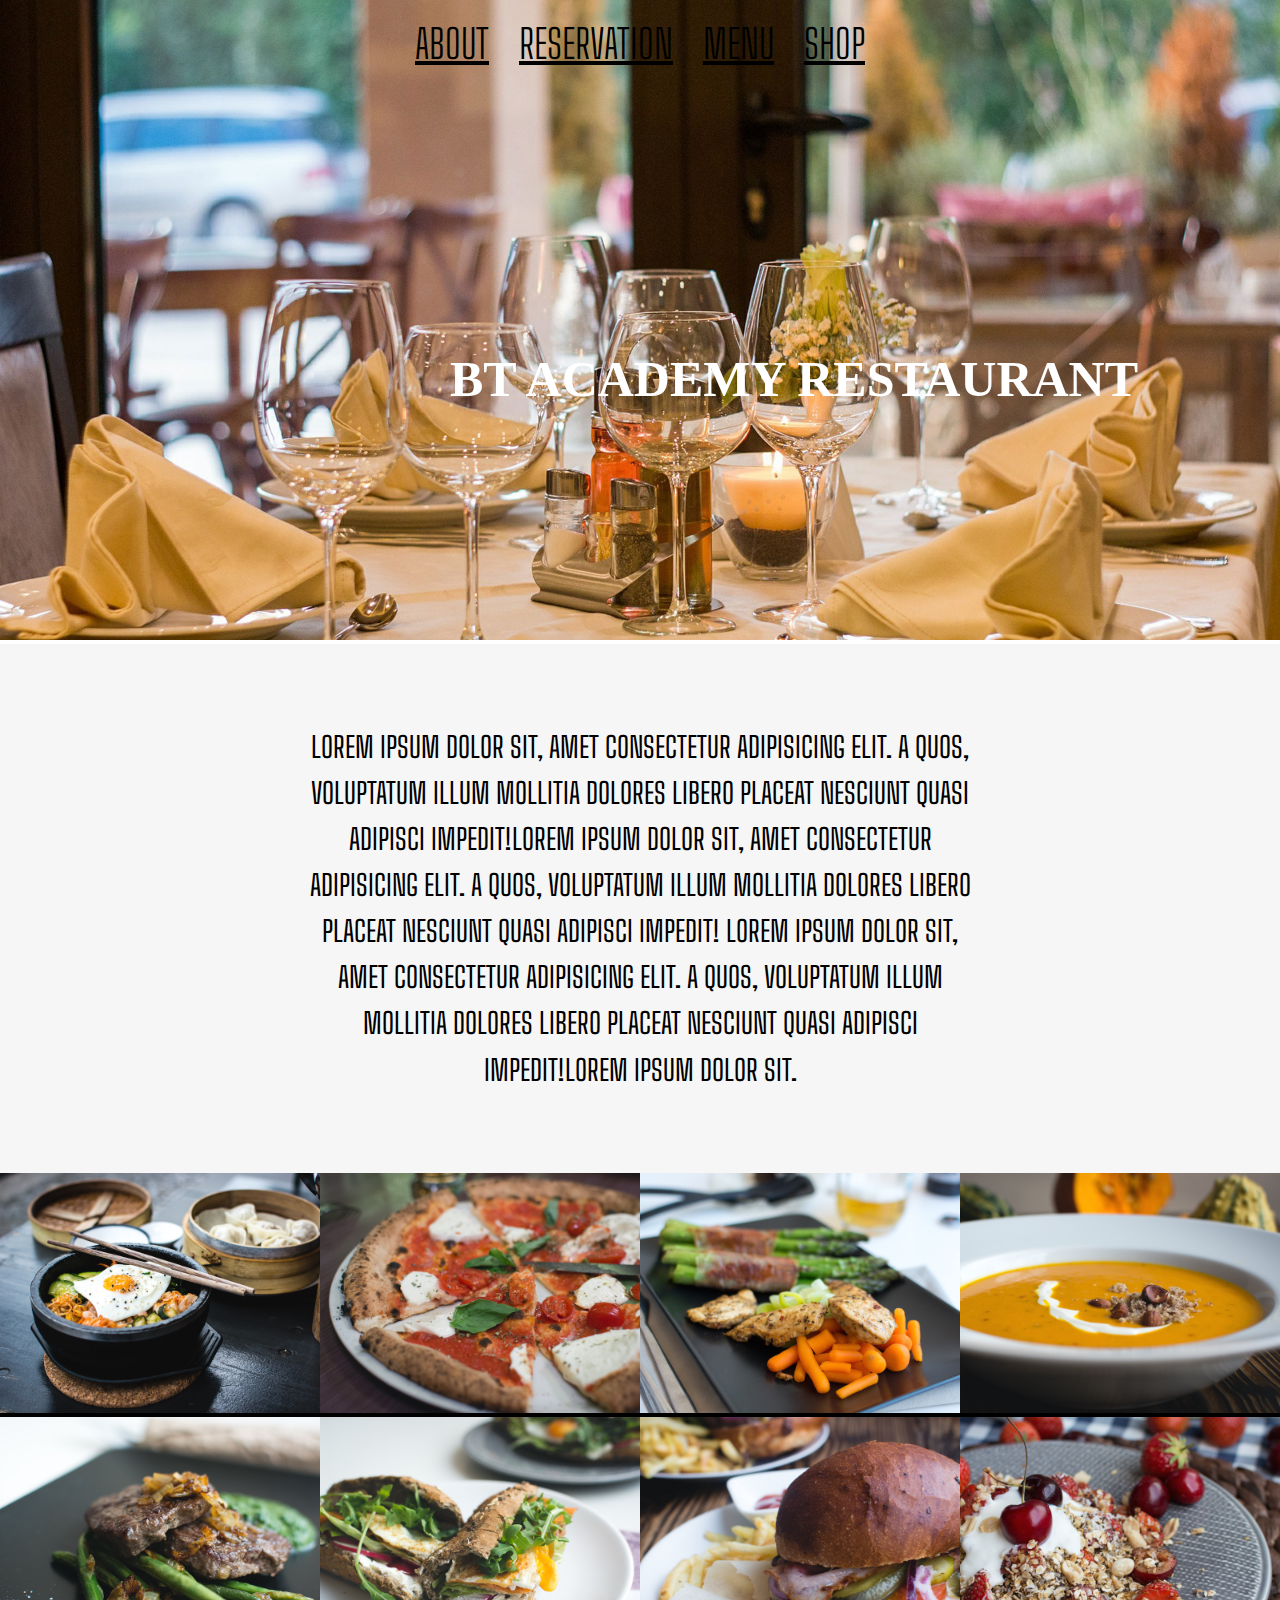
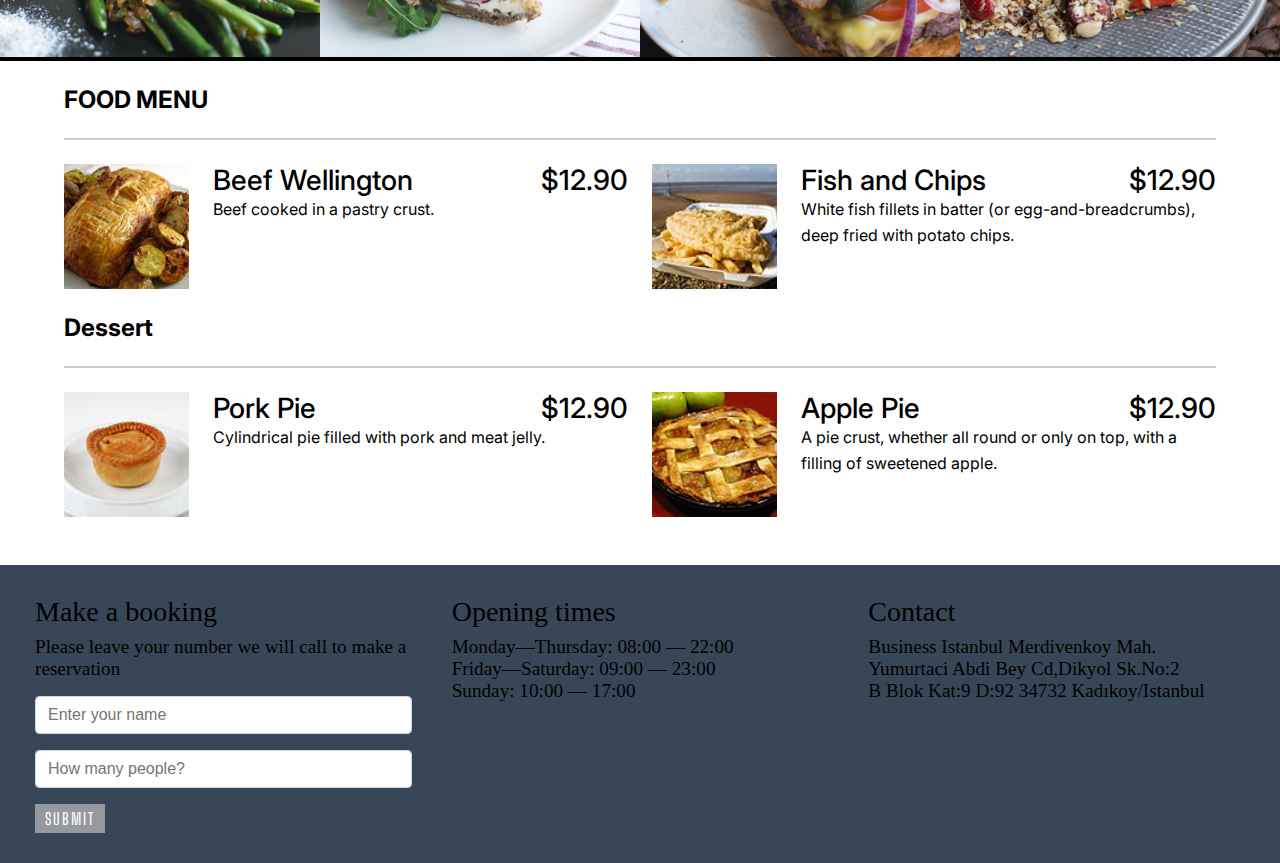
==== index.html @ 471e814a "html and css file added" ====
<!DOCTYPE html>
<html>
<head>
	<title>BT ACADEMY RESTAURANT</title>
	<link rel="stylesheet" href="index.css">
	<link href="css/bootstrap.min.css" rel="stylesheet">
    <link href="css/menu.css" rel="stylesheet">
    <link href='https://fonts.googleapis.com/css?family=Khand:400,300,500,600,700' rel='stylesheet' type='text/css'>
	<link rel="preconnect" href="https://fonts.gstatic.com">
	<link href="https://fonts.googleapis.com/css2?family=Inter:wght@400;700&display=swap" rel="stylesheet">
	<style>

	</style>
</head>
<body>



	<nav>
        <ul class="nav-flex-row">
            <li class="nav-item">
                <a href="#about">About</a>
            </li>
            <li class="nav-item">
                <a href="#reservation">Reservation</a>
            </li>
            <li class="nav-item">
                <a href="#menu">Menu</a>
            </li>
            <li class="nav-item">
                <a href="#shop">Shop</a>
            </li>
        </ul>
    </nav>

	
	<div class="header">
		<img src="img/hd_restoran-slide.jpg" alt="BT ACADEMY RESTAURANT">
		<b>BT ACADEMY RESTAURANT</b>
	</div>




	
	
	<section class="about-section">
		<article>
		  
		  <p>
			Lorem ipsum dolor sit, amet consectetur adipisicing elit. 
			A quos, voluptatum illum mollitia dolores libero placeat 
			nesciunt quasi adipisci impedit!Lorem ipsum dolor sit, 
			amet consectetur adipisicing elit. 
			A quos, voluptatum illum mollitia dolores libero placeat 
			nesciunt quasi adipisci impedit!
			Lorem ipsum dolor sit, amet consectetur adipisicing elit. 
			A quos, voluptatum illum mollitia dolores libero placeat 
			nesciunt quasi adipisci impedit!Lorem ipsum dolor sit.
		  </p>
		</article>
	  </section>
	
	 
	 
	  <section class="section-meals">
		<ul class="meals-showcase clearfix">
		  <li>
			<figure class="meal-photo">
			  <img
				src="img/11.jpg"
				alt="Korean bibimbap with egg and vegetables"
			  />
			</figure>
		  </li>
		  <li>
			<figure class="meal-photo">
			  <img
				src="img/12.jpg"
				alt="Simple italian pizza with cherry tomatoes"
			  />
			</figure>
		  </li>
		  <li>
			<figure class="meal-photo">
			  <img
				src="img/13.jpg"
				alt="Chicken breast steak with vegetables"
			  />
			</figure>
		  </li>
		  <li>
			<figure class="meal-photo">
			  <img src="img/14.jpg" alt="Autumn pumpkin soup" />
			</figure>
		  </li>
		</ul>
  
		<ul class="meals-showcase clearfix">
		  <li>
			<figure class="meal-photo">
			  <img
				src="img/15.jpg"
				alt="Paleo beef steak with vegetables"
			  />
			</figure>
		  </li>
		  <li>
			<figure class="meal-photo">
			  <img
				src="img/16.jpg"
				alt="Healthy baguette with egg and vegetables"
			  />
			</figure>
		  </li>
		  <li>
			<figure class="meal-photo">
			  <img
				src="img/17.jpg"
				alt="Burger with cheddar and bacon"
			  />
			</figure>
		  </li>
		  <li>
			<figure class="meal-photo">
			  <img
				src="img/18.jpg"
				alt="Granola with cherries and strawberries"
			  />
			</figure>
		  </li>
		</ul>
	  </section>




  <div class="menupage">
    <div class="menu">
      <h2 class="menu-group-heading">
        FOOD MENU
      </h2>
      <div class="menu-group">
        <div class="menu-item">
          <img class="menu-item-image" src="img/20.jpg" alt="BeefWellington">
          <div class="menu-item-text">
            <h3 class="menu-item-heading">
              <span class="menu-item-name">Beef Wellington</span>
              <span class="menu-item-price">$12.90</span>
            </h3>
            <p class="menu-item-description">
              Beef cooked in a pastry crust.
            </p>
          </div>
        </div>
        <div class="menu-item">
          <img class="menu-item-image" src="img/21.jpg" alt="FishandChips">
          <div class="menu-item-text">
            <h3 class="menu-item-heading">
              <span class="menu-item-name">Fish and Chips</span>
              <span class="menu-item-price">$12.90</span>
            </h3>
            <p class="menu-item-description">
              White fish fillets in batter (or egg-and-breadcrumbs), deep fried with potato chips.
            </p>
          </div>
        </div>
      </div>
      
	 
	  <h2 class="menu-group-heading">
        Dessert
      </h2>
      <div class="menu-group">
        <div class="menu-item">
          <img class="menu-item-image" src="img/22.jpg" alt="PorkPie">
          <div class="menu-item-text">
            <h3 class="menu-item-heading">
              <span class="menu-item-name">Pork Pie</span>
              <span class="menu-item-price">$12.90</span>
            </h3>
            <p class="menu-item-description">
              Cylindrical pie filled with pork and meat jelly.
            </p>
          </div>
        </div>
        <div class="menu-item">
          <img class="menu-item-image" src="img/23.jpg" alt="ApplePie">
          <div class="menu-item-text">
            <h3 class="menu-item-heading">
              <span class="menu-item-name">Apple Pie</span>
              <span class="menu-item-price">$12.90</span>
            </h3>
            <p class="menu-item-description">
              A pie crust, whether all round or only on top, with a filling of sweetened apple.
            </p>
          </div>
        </div>
      </div>
    </div>
  </div>
</body>

	

		</div>

  
</div> 


<div class="container">
    <div class="row-flex">
      <div class="flex-column-form">
        <h3>
          Make a booking
        </h3>
      <form class="media-centered">
          <div class="form-group">
            <p>
              Please leave your number we will call to make a reservation
            </p>
            <input type="name" class="form-control" id="exampleInputName1" aria-describedby="nameHelp" placeholder="Enter your name">
          </div>
          <div class="form-group">
            <input type="number" class="form-control" id="exampleInputphoneNumber1" placeholder="How many people?">
          </div>
          <button type="submit" class="btn btn-primary">Submit</button>
      </form>
      </div>
      <div class="opening-time">
        <h3>
          Opening times
        </h3>
        <p>
         <span>Monday—Thursday: 08:00 — 22:00</span> 
         <span>Friday—Saturday: 09:00 — 23:00 </span>
         <span>Sunday: 10:00 — 17:00</span>
        </p>
      </div>
      <div class="contact-adress">
        <h3>
          Contact
        </h3>
        <p>
          <span>Business Istanbul Merdivenkoy Mah.</span>
          <span>Yumurtaci Abdi Bey Cd,Dikyol Sk.No:2</span>
          <span>B Blok Kat:9 D:92 34732 Kadıkoy/Istanbul</span>
        </p>
      </div>
    </div>
    </div>

	
</body>


</html>
---- index.css ----
@import url('https://fonts.googleapis.com/css?family=Big+Shoulders+Text:100, 300, 400, 500, 600, 700, 800, 900&display=swap');
 
.nav-flex-row {
    display: flex;
    flex-direction: row;
    justify-content: center;
    position: absolute;
    z-index: 100;
    left: 0;
    width: 100%;
    padding: 0;
}
 
.nav-flex-row li {
    text-decoration: none;
    list-style-type: none;
    padding: 20px 15px;
}
 
.nav-flex-row li a {
    font-family: 'Big Shoulders Text', cursive;
    color: #000;
    font-size: 2.5em;
    text-transform: uppercase;
    font-weight: 300;
}
.nav-flex-row li a:hover{
    background: #E7E7E7;
}






div.gallery{
	border:1px solid rgb(236,216,216);
		}
div.gallery img{
	width: 100%;
	height: auto;
		}
div.desc{
	padding: 15px;
	text-align: center;
		}
div.gallery:hover{
	border:1px solid black;
		}
*{
	box-sizing: border-box;
		}
.responsive{
	padding: 0px 6px;
	float: left;
	width: 25%;
		}
.clearfix::after{
	content: "";
	display: table;
	clear: both;
		}

@media only screen and (max-width: 700px){
	.responsive{
		width: 50%;
			}
		}

.header {
	position: relative;
	
}

.header img {
	width: 100%;

}

.header b {
	position: absolute;
	left: 450px;
	top: 350px;
	z-index:100;
    color:#ffffff;
    font-size:50px;
    font-weight:bold;

}

.about-section {
    display: flex;
    align-items: center;
    background-color: #f3f3f3c0;
    padding: 50px 30px;
}

.about-section p {
    text-align: center;
    width: 60%;
    margin: auto;
    font-family: 'Big Shoulders Text';
    font-size: 1.8em;
    text-transform: uppercase;
	padding: 30px;
	line-height: 160%;
}








.section-meals {
		padding: 0;
	}

.meals-showcase {
    list-style: none;
    width: 100%;
}


.meals-showcase li {
    display: block;
    float: left;
    width: 25%;
}

* {
    margin: 0;
    padding: 0;
    box-sizing: border-box;
}

.meal-photo {
    width: 100%;
    margin: 0;
    overflow: hidden;
    background-color: #000;
}

.meal-photo img {
   
    width: 100%;
    height: auto;
    
}




.menupage {
	max-width: 1200px;
	margin: 0 auto;
	padding: 1.5em;
  }
  
  .menu {
	font-family: "Inter", sans-serif;
	font-size: 14px;
  }
  
  .menu-group-heading {
	margin: 0;
	padding-bottom: 1em;
	border-bottom: 2px solid #ccc;
  }
  
  .menu-group {
	display: grid;
	grid-template-columns: 1fr;
	gap: 1.5em;
	padding: 1.5em 0;
  }
  
  .menu-item {
	display: flex;
  }
  
  .menu-item-image {
	width: 80px;
	height: 80px;
	flex-shrink: 0;
	object-fit: cover;
	margin-right: 1.5em;
  }
  
  .menu-item-text {
	flex-grow: 1;
  }
  
  .menu-item-heading {
	display: flex;
	justify-content: space-between;
	margin: 0;
  }
  
  .menu-item-name {
	margin-right: 1.5em;
  }
  
  .menu-item-description {
	line-height: 1.6;
  }
  
  @media screen and (min-width: 992px) {
	.menu {
	  font-size: 16px;
	}
  
	.menu-group {
	  grid-template-columns: repeat(2, 1fr);
	}
  
	.menu-item-image {
	  width: 125px;
	  height: 125px;
	}
  }

.container {
    width: 100%;
    padding-right: 15px;
    padding-left: 15px;
    margin-right: auto;
    margin-left: auto;
    background-color: #384757;
}


/* @media (min-width: 1200px)
.container {
    max-width: 1140px;
} */

.row-flex {
    display: flex;
    flex-direction: row;
}

.flex-column-form {
    display: flex;
    flex-direction: column;
    flex: 1;
    margin: 30px 20px;
}

.h3, h3 {
    font-size: 1.75rem;
	margin-bottom: .5rem;
    font-weight: 500;
    line-height: 1.2;

}

.opening-time, .contact-adress {
    flex: 1;
    margin: 30px 20px;
    font-size: 1.2em;
	
}

.opening-time p span, .contact-adress p span {
    display: block;
}
.form-group p{
    font-size: 1.2em;
}
p {
    margin-top: 0;
    margin-bottom: 1rem;
}

.form-control {
    display: block;
    width: 100%;
 
    padding: .375rem .75rem;
    font-size: 1rem;
    font-weight: 400;
    line-height: 1.5;
    color: #495057;
    background-color: #fff;
    background-clip: padding-box;
    border: 1px solid #ced4da;
    border-radius: .25rem;
    transition: border-color .15s ease-in-out,box-shadow .15s ease-in-out;
}

.form-group {
    margin-bottom: 1rem;
}

.btn.btn-primary {
    font-family: 'Big Shoulders Text', cursive;
    color: #ffffff;
    background-color: #95999e;
    text-transform: uppercase;
    font-size: 16px;
    padding: 5px 10px;
    letter-spacing: 2px;
    border: 0;
}
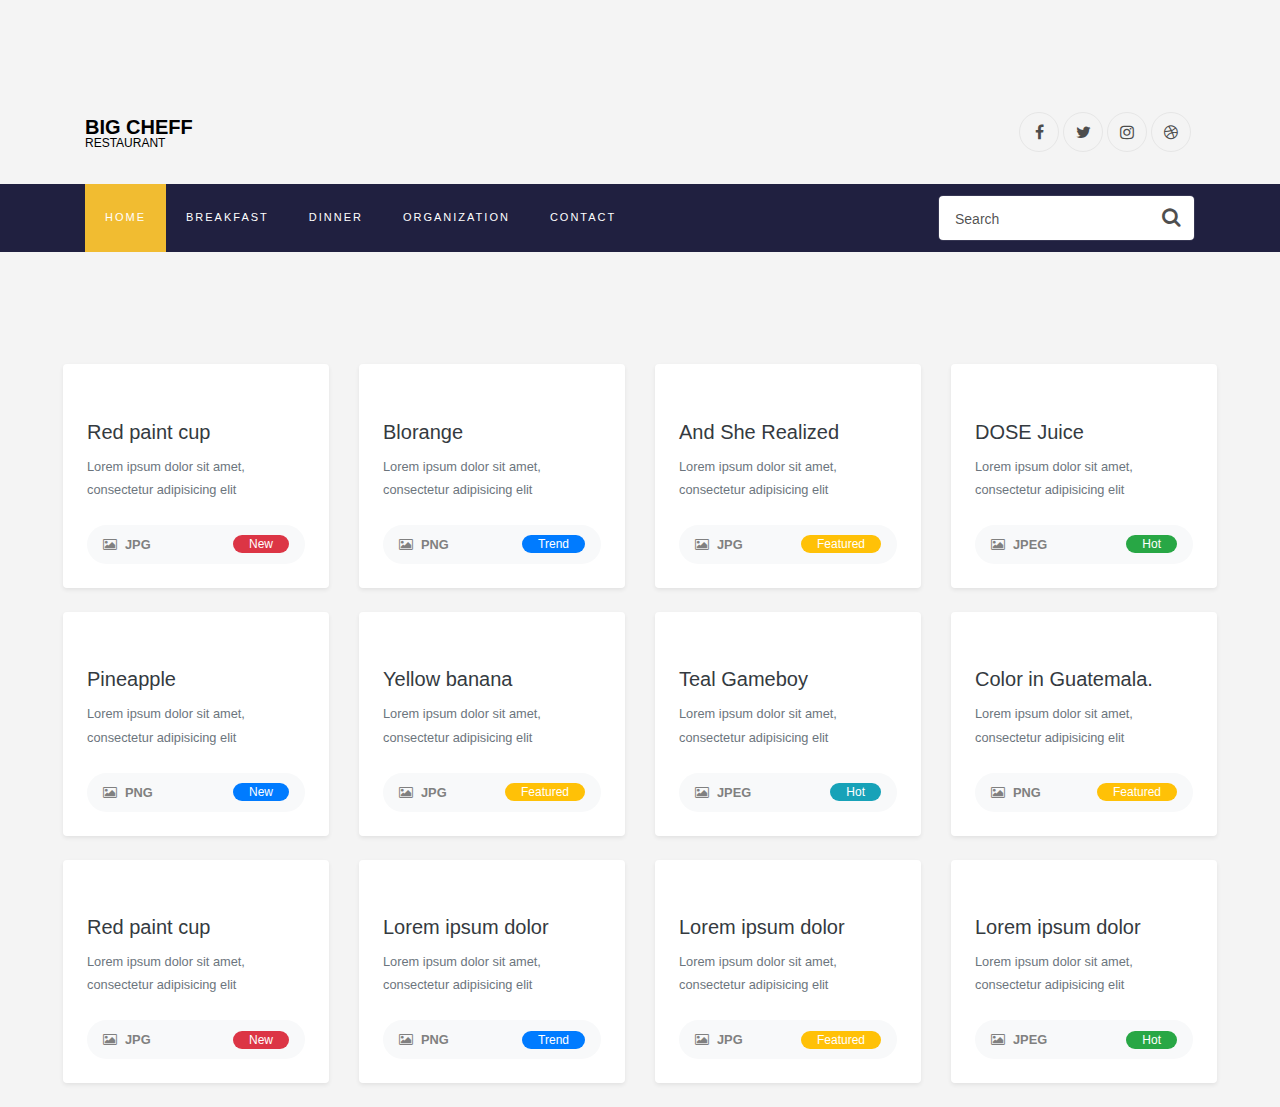
==== commit d70c24c9: "Initial Commit" ====
--- a/index.html
+++ b/index.html
@@ -1,258 +1,260 @@
-<!DOCTYPE html>
-<html>
+<!doctype html>
+<html lang="en">
+
 <head>
-	<title>BT ACADEMY RESTAURANT</title>
-	<link rel="stylesheet" href="index.css">
-	<link href="css/bootstrap.min.css" rel="stylesheet">
-    <link href="css/menu.css" rel="stylesheet">
-    <link href='https://fonts.googleapis.com/css?family=Khand:400,300,500,600,700' rel='stylesheet' type='text/css'>
-	<link rel="preconnect" href="https://fonts.gstatic.com">
-	<link href="https://fonts.googleapis.com/css2?family=Inter:wght@400;700&display=swap" rel="stylesheet">
-	<style>
-
-	</style>
+    <title>Big Cheff Restaurant</title>
+    <meta charset="utf-8">
+    <meta name="viewport" content="width=device-width, initial-scale=1, shrink-to-fit=no">
+
+    <link href='https://fonts.googleapis.com/css?family=Roboto:400,100,300,700' rel='stylesheet' type='text/css'>
+
+    <link rel="stylesheet" href="https://stackpath.bootstrapcdn.com/font-awesome/4.7.0/css/font-awesome.min.css">
+
+    <link rel="stylesheet" href="styles/style.css">
+
 </head>
+
 <body>
-
-
-
-	<nav>
-        <ul class="nav-flex-row">
-            <li class="nav-item">
-                <a href="#about">About</a>
-            </li>
-            <li class="nav-item">
-                <a href="#reservation">Reservation</a>
-            </li>
-            <li class="nav-item">
-                <a href="#menu">Menu</a>
-            </li>
-            <li class="nav-item">
-                <a href="#shop">Shop</a>
-            </li>
-        </ul>
-    </nav>
-
-	
-	<div class="header">
-		<img src="img/hd_restoran-slide.jpg" alt="BT ACADEMY RESTAURANT">
-		<b>BT ACADEMY RESTAURANT</b>
-	</div>
-
-
-
-
-	
-	
-	<section class="about-section">
-		<article>
-		  
-		  <p>
-			Lorem ipsum dolor sit, amet consectetur adipisicing elit. 
-			A quos, voluptatum illum mollitia dolores libero placeat 
-			nesciunt quasi adipisci impedit!Lorem ipsum dolor sit, 
-			amet consectetur adipisicing elit. 
-			A quos, voluptatum illum mollitia dolores libero placeat 
-			nesciunt quasi adipisci impedit!
-			Lorem ipsum dolor sit, amet consectetur adipisicing elit. 
-			A quos, voluptatum illum mollitia dolores libero placeat 
-			nesciunt quasi adipisci impedit!Lorem ipsum dolor sit.
-		  </p>
-		</article>
-	  </section>
-	
-	 
-	 
-	  <section class="section-meals">
-		<ul class="meals-showcase clearfix">
-		  <li>
-			<figure class="meal-photo">
-			  <img
-				src="img/11.jpg"
-				alt="Korean bibimbap with egg and vegetables"
-			  />
-			</figure>
-		  </li>
-		  <li>
-			<figure class="meal-photo">
-			  <img
-				src="img/12.jpg"
-				alt="Simple italian pizza with cherry tomatoes"
-			  />
-			</figure>
-		  </li>
-		  <li>
-			<figure class="meal-photo">
-			  <img
-				src="img/13.jpg"
-				alt="Chicken breast steak with vegetables"
-			  />
-			</figure>
-		  </li>
-		  <li>
-			<figure class="meal-photo">
-			  <img src="img/14.jpg" alt="Autumn pumpkin soup" />
-			</figure>
-		  </li>
-		</ul>
-  
-		<ul class="meals-showcase clearfix">
-		  <li>
-			<figure class="meal-photo">
-			  <img
-				src="img/15.jpg"
-				alt="Paleo beef steak with vegetables"
-			  />
-			</figure>
-		  </li>
-		  <li>
-			<figure class="meal-photo">
-			  <img
-				src="img/16.jpg"
-				alt="Healthy baguette with egg and vegetables"
-			  />
-			</figure>
-		  </li>
-		  <li>
-			<figure class="meal-photo">
-			  <img
-				src="img/17.jpg"
-				alt="Burger with cheddar and bacon"
-			  />
-			</figure>
-		  </li>
-		  <li>
-			<figure class="meal-photo">
-			  <img
-				src="img/18.jpg"
-				alt="Granola with cherries and strawberries"
-			  />
-			</figure>
-		  </li>
-		</ul>
-	  </section>
-
-
-
-
-  <div class="menupage">
-    <div class="menu">
-      <h2 class="menu-group-heading">
-        FOOD MENU
-      </h2>
-      <div class="menu-group">
-        <div class="menu-item">
-          <img class="menu-item-image" src="img/20.jpg" alt="BeefWellington">
-          <div class="menu-item-text">
-            <h3 class="menu-item-heading">
-              <span class="menu-item-name">Beef Wellington</span>
-              <span class="menu-item-price">$12.90</span>
-            </h3>
-            <p class="menu-item-description">
-              Beef cooked in a pastry crust.
-            </p>
-          </div>
+    <section class="ftco-section">
+
+        <div class="container">
+            <div class="row justify-content-between">
+                <div class="col">
+                    <a class="navbar-brand" href="index.html">Big Cheff <span>Restaurant</span></a>
+                </div>
+                <div class="col d-flex justify-content-end">
+                    <div class="social-media">
+                        <p class="mb-0 d-flex">
+                            <a href="#" class="d-flex align-items-center justify-content-center"><span class="fa fa-facebook"><i class="sr-only">Facebook</i></span></a>
+                            <a href="#" class="d-flex align-items-center justify-content-center"><span class="fa fa-twitter"><i class="sr-only">Twitter</i></span></a>
+                            <a href="#" class="d-flex align-items-center justify-content-center"><span class="fa fa-instagram"><i class="sr-only">Instagram</i></span></a>
+                            <a href="#" class="d-flex align-items-center justify-content-center"><span class="fa fa-dribbble"><i class="sr-only">Dribbble</i></span></a>
+                        </p>
+                    </div>
+                </div>
+            </div>
         </div>
-        <div class="menu-item">
-          <img class="menu-item-image" src="img/21.jpg" alt="FishandChips">
-          <div class="menu-item-text">
-            <h3 class="menu-item-heading">
-              <span class="menu-item-name">Fish and Chips</span>
-              <span class="menu-item-price">$12.90</span>
-            </h3>
-            <p class="menu-item-description">
-              White fish fillets in batter (or egg-and-breadcrumbs), deep fried with potato chips.
-            </p>
-          </div>
+        <nav class="navbar navbar-expand-lg navbar-dark ftco_navbar bg-dark ftco-navbar-light" id="ftco-navbar">
+            <div class="container">
+
+                <button class="navbar-toggler" type="button" data-toggle="collapse" data-target="#ftco-nav" aria-controls="ftco-nav" aria-expanded="false" aria-label="Toggle navigation">
+	        <span class="fa fa-bars"></span> Menu
+	      </button>
+                <form action="#" class="searchform order-lg-last">
+                    <div class="form-group d-flex">
+                        <input type="text" class="form-control pl-3" placeholder="Search">
+                        <button type="submit" placeholder="" class="form-control search"><span class="fa fa-search"></span></button>
+                    </div>
+                </form>
+                <div class="collapse navbar-collapse" id="ftco-nav">
+                    <ul class="navbar-nav mr-auto">
+                        <li class="nav-item active"><a href="#" class="nav-link">Home</a></li>
+                        <li class="nav-item"><a href="#" class="nav-link">Breakfast</a></li>
+                        <li class="nav-item"><a href="#" class="nav-link">Dinner</a></li>
+                        <li class="nav-item"><a href="#" class="nav-link">Organization</a></li>
+                        <li class="nav-item"><a href="#" class="nav-link">Contact</a></li>
+                    </ul>
+                </div>
+            </div>
+        </nav>
+
+    </section>
+
+    <script src="scripts/jquery.min.js"></script>
+    <script src="scripts/popper.js"></script>
+    <script src="scripts/bootstrap.min.js"></script>
+    <script src="scripts/main.js"></script>
+
+
+
+    <div class="container-fluid">
+        <div class="px-lg-5">
+
+            <div class="row">
+                <!-- Gallery item -->
+                <div class="col-xl-3 col-lg-4 col-md-6 mb-4">
+                    <div class="bg-white rounded shadow-sm"><img src="https://res.cloudinary.com/mhmd/image/upload/v1556294929/matthew-hamilton-351641-unsplash_zmvozs.jpg" alt="" class="img-fluid card-img-top">
+                        <div class="p-4">
+                            <h5> <a href="#" class="text-dark">Red paint cup</a></h5>
+                            <p class="small text-muted mb-0">Lorem ipsum dolor sit amet, consectetur adipisicing elit</p>
+                            <div class="d-flex align-items-center justify-content-between rounded-pill bg-light px-3 py-2 mt-4">
+                                <p class="small mb-0"><i class="fa fa-picture-o mr-2"></i><span class="font-weight-bold">JPG</span></p>
+                                <div class="badge badge-danger px-3 rounded-pill font-weight-normal">New</div>
+                            </div>
+                        </div>
+                    </div>
+                </div>
+                <!-- End -->
+
+                <!-- Gallery item -->
+                <div class="col-xl-3 col-lg-4 col-md-6 mb-4">
+                    <div class="bg-white rounded shadow-sm"><img src="https://res.cloudinary.com/mhmd/image/upload/v1556294927/cody-davis-253928-unsplash_vfcdcl.jpg" alt="" class="img-fluid card-img-top">
+                        <div class="p-4">
+                            <h5> <a href="#" class="text-dark">Blorange</a></h5>
+                            <p class="small text-muted mb-0">Lorem ipsum dolor sit amet, consectetur adipisicing elit</p>
+                            <div class="d-flex align-items-center justify-content-between rounded-pill bg-light px-3 py-2 mt-4">
+                                <p class="small mb-0"><i class="fa fa-picture-o mr-2"></i><span class="font-weight-bold">PNG</span></p>
+                                <div class="badge badge-primary px-3 rounded-pill font-weight-normal">Trend</div>
+                            </div>
+                        </div>
+                    </div>
+                </div>
+                <!-- End -->
+
+                <!-- Gallery item -->
+                <div class="col-xl-3 col-lg-4 col-md-6 mb-4">
+                    <div class="bg-white rounded shadow-sm"><img src="https://res.cloudinary.com/mhmd/image/upload/v1556294928/nicole-honeywill-546848-unsplash_ymprvp.jpg" alt="" class="img-fluid card-img-top">
+                        <div class="p-4">
+                            <h5> <a href="#" class="text-dark">And She Realized</a></h5>
+                            <p class="small text-muted mb-0">Lorem ipsum dolor sit amet, consectetur adipisicing elit</p>
+                            <div class="d-flex align-items-center justify-content-between rounded-pill bg-light px-3 py-2 mt-4">
+                                <p class="small mb-0"><i class="fa fa-picture-o mr-2"></i><span class="font-weight-bold">JPG</span></p>
+                                <div class="badge badge-warning px-3 rounded-pill font-weight-normal text-white">Featured</div>
+                            </div>
+                        </div>
+                    </div>
+                </div>
+                <!-- End -->
+
+                <!-- Gallery item -->
+                <div class="col-xl-3 col-lg-4 col-md-6 mb-4">
+                    <div class="bg-white rounded shadow-sm"><img src="https://res.cloudinary.com/mhmd/image/upload/v1556294927/dose-juice-1184444-unsplash_bmbutn.jpg" alt="" class="img-fluid card-img-top">
+                        <div class="p-4">
+                            <h5> <a href="#" class="text-dark">DOSE Juice</a></h5>
+                            <p class="small text-muted mb-0">Lorem ipsum dolor sit amet, consectetur adipisicing elit</p>
+                            <div class="d-flex align-items-center justify-content-between rounded-pill bg-light px-3 py-2 mt-4">
+                                <p class="small mb-0"><i class="fa fa-picture-o mr-2"></i><span class="font-weight-bold">JPEG</span></p>
+                                <div class="badge badge-success px-3 rounded-pill font-weight-normal">Hot</div>
+                            </div>
+                        </div>
+                    </div>
+                </div>
+                <!-- End -->
+
+                <!-- Gallery item -->
+                <div class="col-xl-3 col-lg-4 col-md-6 mb-4">
+                    <div class="bg-white rounded shadow-sm"><img src="https://res.cloudinary.com/mhmd/image/upload/v1556294926/cody-davis-253925-unsplash_hsetv7.jpg" alt="" class="img-fluid card-img-top">
+                        <div class="p-4">
+                            <h5> <a href="#" class="text-dark">Pineapple</a></h5>
+                            <p class="small text-muted mb-0">Lorem ipsum dolor sit amet, consectetur adipisicing elit</p>
+                            <div class="d-flex align-items-center justify-content-between rounded-pill bg-light px-3 py-2 mt-4">
+                                <p class="small mb-0"><i class="fa fa-picture-o mr-2"></i><span class="font-weight-bold">PNG</span></p>
+                                <div class="badge badge-primary px-3 rounded-pill font-weight-normal">New</div>
+                            </div>
+                        </div>
+                    </div>
+                </div>
+                <!-- End -->
+
+                <!-- Gallery item -->
+                <div class="col-xl-3 col-lg-4 col-md-6 mb-4">
+                    <div class="bg-white rounded shadow-sm"><img src="https://res.cloudinary.com/mhmd/image/upload/v1556294928/tim-foster-734470-unsplash_xqde00.jpg" alt="" class="img-fluid card-img-top">
+                        <div class="p-4">
+                            <h5> <a href="#" class="text-dark">Yellow banana</a></h5>
+                            <p class="small text-muted mb-0">Lorem ipsum dolor sit amet, consectetur adipisicing elit</p>
+                            <div class="d-flex align-items-center justify-content-between rounded-pill bg-light px-3 py-2 mt-4">
+                                <p class="small mb-0"><i class="fa fa-picture-o mr-2"></i><span class="font-weight-bold">JPG</span></p>
+                                <div class="badge badge-warning px-3 rounded-pill font-weight-normal text-white">Featured</div>
+                            </div>
+                        </div>
+                    </div>
+                </div>
+                <!-- End -->
+
+                <!-- Gallery item -->
+                <div class="col-xl-3 col-lg-4 col-md-6 mb-4">
+                    <div class="bg-white rounded shadow-sm"><img src="https://res.cloudinary.com/mhmd/image/upload/v1556294927/mike-meyers-737494-unsplash_yd11yq.jpg" alt="" class="img-fluid card-img-top">
+                        <div class="p-4">
+                            <h5> <a href="#" class="text-dark">Teal Gameboy</a></h5>
+                            <p class="small text-muted mb-0">Lorem ipsum dolor sit amet, consectetur adipisicing elit</p>
+                            <div class="d-flex align-items-center justify-content-between rounded-pill bg-light px-3 py-2 mt-4">
+                                <p class="small mb-0"><i class="fa fa-picture-o mr-2"></i><span class="font-weight-bold">JPEG</span></p>
+                                <div class="badge badge-info px-3 rounded-pill font-weight-normal">Hot</div>
+                            </div>
+                        </div>
+                    </div>
+                </div>
+                <!-- End -->
+
+                <!-- Gallery item -->
+                <div class="col-xl-3 col-lg-4 col-md-6 mb-4">
+                    <div class="bg-white rounded shadow-sm"><img src="https://res.cloudinary.com/mhmd/image/upload/v1556294930/ronald-cuyan-434484-unsplash_iktjid.jpg" alt="" class="img-fluid card-img-top">
+                        <div class="p-4">
+                            <h5> <a href="#" class="text-dark">Color in Guatemala.</a></h5>
+                            <p class="small text-muted mb-0">Lorem ipsum dolor sit amet, consectetur adipisicing elit</p>
+                            <div class="d-flex align-items-center justify-content-between rounded-pill bg-light px-3 py-2 mt-4">
+                                <p class="small mb-0"><i class="fa fa-picture-o mr-2"></i><span class="font-weight-bold">PNG</span></p>
+                                <div class="badge badge-warning px-3 rounded-pill font-weight-normal text-white">Featured</div>
+                            </div>
+                        </div>
+                    </div>
+                </div>
+                <!-- End -->
+
+                <!-- Gallery item -->
+                <div class="col-xl-3 col-lg-4 col-md-6 mb-4">
+                    <div class="bg-white rounded shadow-sm"><img src="https://res.cloudinary.com/mhmd/image/upload/v1556294929/matthew-hamilton-351641-unsplash_zmvozs.jpg" alt="" class="img-fluid card-img-top">
+                        <div class="p-4">
+                            <h5> <a href="#" class="text-dark">Red paint cup</a></h5>
+                            <p class="small text-muted mb-0">Lorem ipsum dolor sit amet, consectetur adipisicing elit</p>
+                            <div class="d-flex align-items-center justify-content-between rounded-pill bg-light px-3 py-2 mt-4">
+                                <p class="small mb-0"><i class="fa fa-picture-o mr-2"></i><span class="font-weight-bold">JPG</span></p>
+                                <div class="badge badge-danger px-3 rounded-pill font-weight-normal">New</div>
+                            </div>
+                        </div>
+                    </div>
+                </div>
+                <!-- End -->
+
+                <!-- Gallery item -->
+                <div class="col-xl-3 col-lg-4 col-md-6 mb-4">
+                    <div class="bg-white rounded shadow-sm"><img src="https://res.cloudinary.com/mhmd/image/upload/v1556294927/cody-davis-253928-unsplash_vfcdcl.jpg" alt="" class="img-fluid card-img-top">
+                        <div class="p-4">
+                            <h5> <a href="#" class="text-dark">Lorem ipsum dolor</a></h5>
+                            <p class="small text-muted mb-0">Lorem ipsum dolor sit amet, consectetur adipisicing elit</p>
+                            <div class="d-flex align-items-center justify-content-between rounded-pill bg-light px-3 py-2 mt-4">
+                                <p class="small mb-0"><i class="fa fa-picture-o mr-2"></i><span class="font-weight-bold">PNG</span></p>
+                                <div class="badge badge-primary px-3 rounded-pill font-weight-normal">Trend</div>
+                            </div>
+                        </div>
+                    </div>
+                </div>
+                <!-- End -->
+
+                <!-- Gallery item -->
+                <div class="col-xl-3 col-lg-4 col-md-6 mb-4">
+                    <div class="bg-white rounded shadow-sm"><img src="https://res.cloudinary.com/mhmd/image/upload/v1556294928/nicole-honeywill-546848-unsplash_ymprvp.jpg" alt="" class="img-fluid card-img-top">
+                        <div class="p-4">
+                            <h5> <a href="#" class="text-dark">Lorem ipsum dolor</a></h5>
+                            <p class="small text-muted mb-0">Lorem ipsum dolor sit amet, consectetur adipisicing elit</p>
+                            <div class="d-flex align-items-center justify-content-between rounded-pill bg-light px-3 py-2 mt-4">
+                                <p class="small mb-0"><i class="fa fa-picture-o mr-2"></i><span class="font-weight-bold">JPG</span></p>
+                                <div class="badge badge-warning px-3 rounded-pill font-weight-normal text-white">Featured</div>
+                            </div>
+                        </div>
+                    </div>
+                </div>
+                <!-- End -->
+
+                <!-- Gallery item -->
+                <div class="col-xl-3 col-lg-4 col-md-6 mb-4">
+                    <div class="bg-white rounded shadow-sm"><img src="https://res.cloudinary.com/mhmd/image/upload/v1556294927/dose-juice-1184444-unsplash_bmbutn.jpg" alt="" class="img-fluid card-img-top">
+                        <div class="p-4">
+                            <h5> <a href="#" class="text-dark">Lorem ipsum dolor</a></h5>
+                            <p class="small text-muted mb-0">Lorem ipsum dolor sit amet, consectetur adipisicing elit</p>
+                            <div class="d-flex align-items-center justify-content-between rounded-pill bg-light px-3 py-2 mt-4">
+                                <p class="small mb-0"><i class="fa fa-picture-o mr-2"></i><span class="font-weight-bold">JPEG</span></p>
+                                <div class="badge badge-success px-3 rounded-pill font-weight-normal">Hot</div>
+                            </div>
+                        </div>
+                    </div>
+                </div>
+                <!-- End -->
+
+            </div>
+
         </div>
-      </div>
-      
-	 
-	  <h2 class="menu-group-heading">
-        Dessert
-      </h2>
-      <div class="menu-group">
-        <div class="menu-item">
-          <img class="menu-item-image" src="img/22.jpg" alt="PorkPie">
-          <div class="menu-item-text">
-            <h3 class="menu-item-heading">
-              <span class="menu-item-name">Pork Pie</span>
-              <span class="menu-item-price">$12.90</span>
-            </h3>
-            <p class="menu-item-description">
-              Cylindrical pie filled with pork and meat jelly.
-            </p>
-          </div>
-        </div>
-        <div class="menu-item">
-          <img class="menu-item-image" src="img/23.jpg" alt="ApplePie">
-          <div class="menu-item-text">
-            <h3 class="menu-item-heading">
-              <span class="menu-item-name">Apple Pie</span>
-              <span class="menu-item-price">$12.90</span>
-            </h3>
-            <p class="menu-item-description">
-              A pie crust, whether all round or only on top, with a filling of sweetened apple.
-            </p>
-          </div>
-        </div>
-      </div>
     </div>
-  </div>
 </body>
 
-	
-
-		</div>
-
-  
-</div> 
-
-
-<div class="container">
-    <div class="row-flex">
-      <div class="flex-column-form">
-        <h3>
-          Make a booking
-        </h3>
-      <form class="media-centered">
-          <div class="form-group">
-            <p>
-              Please leave your number we will call to make a reservation
-            </p>
-            <input type="name" class="form-control" id="exampleInputName1" aria-describedby="nameHelp" placeholder="Enter your name">
-          </div>
-          <div class="form-group">
-            <input type="number" class="form-control" id="exampleInputphoneNumber1" placeholder="How many people?">
-          </div>
-          <button type="submit" class="btn btn-primary">Submit</button>
-      </form>
-      </div>
-      <div class="opening-time">
-        <h3>
-          Opening times
-        </h3>
-        <p>
-         <span>Monday—Thursday: 08:00 — 22:00</span> 
-         <span>Friday—Saturday: 09:00 — 23:00 </span>
-         <span>Sunday: 10:00 — 17:00</span>
-        </p>
-      </div>
-      <div class="contact-adress">
-        <h3>
-          Contact
-        </h3>
-        <p>
-          <span>Business Istanbul Merdivenkoy Mah.</span>
-          <span>Yumurtaci Abdi Bey Cd,Dikyol Sk.No:2</span>
-          <span>B Blok Kat:9 D:92 34732 Kadıkoy/Istanbul</span>
-        </p>
-      </div>
-    </div>
-    </div>
-
-	
-</body>
-
-
 </html>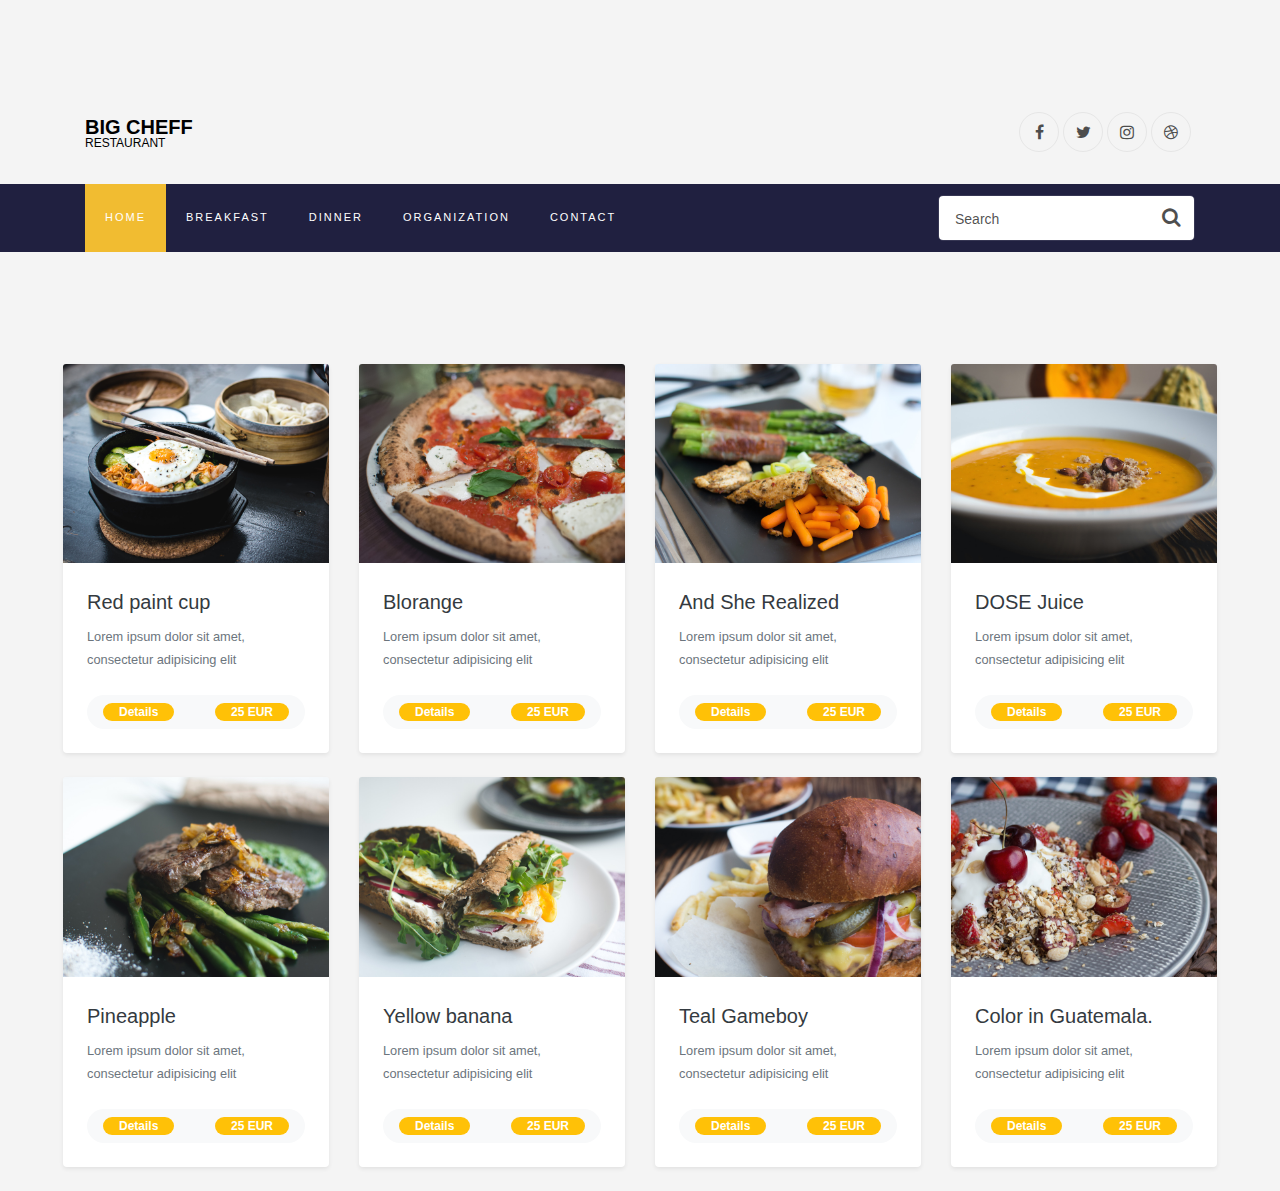
==== commit c69d8cd3: "Adding images" ====
--- a/index.html
+++ b/index.html
@@ -11,7 +11,10 @@
     <link rel="stylesheet" href="https://stackpath.bootstrapcdn.com/font-awesome/4.7.0/css/font-awesome.min.css">
 
     <link rel="stylesheet" href="styles/style.css">
-
+    <script src="scripts/jquery.min.js"></script>
+    <script src="scripts/popper.js"></script>
+    <script src="scripts/bootstrap.min.js"></script>
+    <script src="scripts/main.js"></script>
 </head>
 
 <body>
@@ -57,29 +60,97 @@
                 </div>
             </div>
         </nav>
-
     </section>
-
-    <script src="scripts/jquery.min.js"></script>
-    <script src="scripts/popper.js"></script>
-    <script src="scripts/bootstrap.min.js"></script>
-    <script src="scripts/main.js"></script>
-
-
 
     <div class="container-fluid">
         <div class="px-lg-5">
-
             <div class="row">
-                <!-- Gallery item -->
                 <div class="col-xl-3 col-lg-4 col-md-6 mb-4">
-                    <div class="bg-white rounded shadow-sm"><img src="https://res.cloudinary.com/mhmd/image/upload/v1556294929/matthew-hamilton-351641-unsplash_zmvozs.jpg" alt="" class="img-fluid card-img-top">
+                    <div class="bg-white rounded shadow-sm"><img src="images/11.jpg" alt="" class="img-fluid card-img-top">
                         <div class="p-4">
                             <h5> <a href="#" class="text-dark">Red paint cup</a></h5>
                             <p class="small text-muted mb-0">Lorem ipsum dolor sit amet, consectetur adipisicing elit</p>
                             <div class="d-flex align-items-center justify-content-between rounded-pill bg-light px-3 py-2 mt-4">
-                                <p class="small mb-0"><i class="fa fa-picture-o mr-2"></i><span class="font-weight-bold">JPG</span></p>
-                                <div class="badge badge-danger px-3 rounded-pill font-weight-normal">New</div>
+                                <div class="badge badge-warning px-3 rounded-pill font-weight-bold text-white">Details</div>
+                                <div class="badge badge-warning px-3 rounded-pill font-weight-bold text-white">25 EUR</div>
+                            </div>
+                        </div>
+                    </div>
+                </div>
+
+                <div class="col-xl-3 col-lg-4 col-md-6 mb-4">
+                    <div class="bg-white rounded shadow-sm"><img src="images/12.jpg" alt="" class="img-fluid card-img-top">
+                        <div class="p-4">
+                            <h5> <a href="#" class="text-dark">Blorange</a></h5>
+                            <p class="small text-muted mb-0">Lorem ipsum dolor sit amet, consectetur adipisicing elit</p>
+                            <div class="d-flex align-items-center justify-content-between rounded-pill bg-light px-3 py-2 mt-4">
+                                <div class="badge badge-warning px-3 rounded-pill font-weight-bold text-white">Details</div>
+                                <div class="badge badge-warning px-3 rounded-pill font-weight-bold text-white">25 EUR</div>
+                            </div>
+                        </div>
+                    </div>
+                </div>
+
+                <div class="col-xl-3 col-lg-4 col-md-6 mb-4">
+                    <div class="bg-white rounded shadow-sm"><img src="images/13.jpg" alt="" class="img-fluid card-img-top">
+                        <div class="p-4">
+                            <h5> <a href="#" class="text-dark">And She Realized</a></h5>
+                            <p class="small text-muted mb-0">Lorem ipsum dolor sit amet, consectetur adipisicing elit</p>
+                            <div class="d-flex align-items-center justify-content-between rounded-pill bg-light px-3 py-2 mt-4">
+                                <div class="badge badge-warning px-3 rounded-pill font-weight-bold text-white">Details</div>
+                                <div class="badge badge-warning px-3 rounded-pill font-weight-bold text-white">25 EUR</div>
+                            </div>
+                        </div>
+                    </div>
+                </div>
+
+                <div class="col-xl-3 col-lg-4 col-md-6 mb-4">
+                    <div class="bg-white rounded shadow-sm"><img src="images/14.jpg" alt="" class="img-fluid card-img-top">
+                        <div class="p-4">
+                            <h5> <a href="#" class="text-dark">DOSE Juice</a></h5>
+                            <p class="small text-muted mb-0">Lorem ipsum dolor sit amet, consectetur adipisicing elit</p>
+                            <div class="d-flex align-items-center justify-content-between rounded-pill bg-light px-3 py-2 mt-4">
+                                <div class="badge badge-warning px-3 rounded-pill font-weight-bold text-white">Details</div>
+                                <div class="badge badge-warning px-3 rounded-pill font-weight-bold text-white">25 EUR</div>
+                            </div>
+                        </div>
+                    </div>
+                </div>
+
+                <div class="col-xl-3 col-lg-4 col-md-6 mb-4">
+                    <div class="bg-white rounded shadow-sm"><img src="images/15.jpg" alt="" class="img-fluid card-img-top">
+                        <div class="p-4">
+                            <h5> <a href="#" class="text-dark">Pineapple</a></h5>
+                            <p class="small text-muted mb-0">Lorem ipsum dolor sit amet, consectetur adipisicing elit</p>
+                            <div class="d-flex align-items-center justify-content-between rounded-pill bg-light px-3 py-2 mt-4">
+                                <div class="badge badge-warning px-3 rounded-pill font-weight-bold text-white">Details</div>
+                                <div class="badge badge-warning px-3 rounded-pill font-weight-bold text-white">25 EUR</div>
+                            </div>
+                        </div>
+                    </div>
+                </div>
+
+                <div class="col-xl-3 col-lg-4 col-md-6 mb-4">
+                    <div class="bg-white rounded shadow-sm"><img src="images/16.jpg" alt="" class="img-fluid card-img-top">
+                        <div class="p-4">
+                            <h5> <a href="#" class="text-dark">Yellow banana</a></h5>
+                            <p class="small text-muted mb-0">Lorem ipsum dolor sit amet, consectetur adipisicing elit</p>
+                            <div class="d-flex align-items-center justify-content-between rounded-pill bg-light px-3 py-2 mt-4">
+                                <div class="badge badge-warning px-3 rounded-pill font-weight-bold text-white">Details</div>
+                                <div class="badge badge-warning px-3 rounded-pill font-weight-bold text-white">25 EUR</div>
+                            </div>
+                        </div>
+                    </div>
+                </div>
+
+                <div class="col-xl-3 col-lg-4 col-md-6 mb-4">
+                    <div class="bg-white rounded shadow-sm"><img src="images/17.jpg" alt="" class="img-fluid card-img-top">
+                        <div class="p-4">
+                            <h5> <a href="#" class="text-dark">Teal Gameboy</a></h5>
+                            <p class="small text-muted mb-0">Lorem ipsum dolor sit amet, consectetur adipisicing elit</p>
+                            <div class="d-flex align-items-center justify-content-between rounded-pill bg-light px-3 py-2 mt-4">
+                                <div class="badge badge-warning px-3 rounded-pill font-weight-bold text-white">Details</div>
+                                <div class="badge badge-warning px-3 rounded-pill font-weight-bold text-white">25 EUR</div>
                             </div>
                         </div>
                     </div>
@@ -88,168 +159,17 @@
 
                 <!-- Gallery item -->
                 <div class="col-xl-3 col-lg-4 col-md-6 mb-4">
-                    <div class="bg-white rounded shadow-sm"><img src="https://res.cloudinary.com/mhmd/image/upload/v1556294927/cody-davis-253928-unsplash_vfcdcl.jpg" alt="" class="img-fluid card-img-top">
+                    <div class="bg-white rounded shadow-sm"><img src="images/18.jpg" alt="" class="img-fluid card-img-top">
                         <div class="p-4">
-                            <h5> <a href="#" class="text-dark">Blorange</a></h5>
+                            <h5> <a href="#" class="text-dark">Color in Guatemala.</a></h5>
                             <p class="small text-muted mb-0">Lorem ipsum dolor sit amet, consectetur adipisicing elit</p>
                             <div class="d-flex align-items-center justify-content-between rounded-pill bg-light px-3 py-2 mt-4">
-                                <p class="small mb-0"><i class="fa fa-picture-o mr-2"></i><span class="font-weight-bold">PNG</span></p>
-                                <div class="badge badge-primary px-3 rounded-pill font-weight-normal">Trend</div>
+                                <div class="badge badge-warning px-3 rounded-pill font-weight-bold text-white">Details</div>
+                                <div class="badge badge-warning px-3 rounded-pill font-weight-bold text-white">25 EUR</div>
                             </div>
                         </div>
                     </div>
                 </div>
-                <!-- End -->
-
-                <!-- Gallery item -->
-                <div class="col-xl-3 col-lg-4 col-md-6 mb-4">
-                    <div class="bg-white rounded shadow-sm"><img src="https://res.cloudinary.com/mhmd/image/upload/v1556294928/nicole-honeywill-546848-unsplash_ymprvp.jpg" alt="" class="img-fluid card-img-top">
-                        <div class="p-4">
-                            <h5> <a href="#" class="text-dark">And She Realized</a></h5>
-                            <p class="small text-muted mb-0">Lorem ipsum dolor sit amet, consectetur adipisicing elit</p>
-                            <div class="d-flex align-items-center justify-content-between rounded-pill bg-light px-3 py-2 mt-4">
-                                <p class="small mb-0"><i class="fa fa-picture-o mr-2"></i><span class="font-weight-bold">JPG</span></p>
-                                <div class="badge badge-warning px-3 rounded-pill font-weight-normal text-white">Featured</div>
-                            </div>
-                        </div>
-                    </div>
-                </div>
-                <!-- End -->
-
-                <!-- Gallery item -->
-                <div class="col-xl-3 col-lg-4 col-md-6 mb-4">
-                    <div class="bg-white rounded shadow-sm"><img src="https://res.cloudinary.com/mhmd/image/upload/v1556294927/dose-juice-1184444-unsplash_bmbutn.jpg" alt="" class="img-fluid card-img-top">
-                        <div class="p-4">
-                            <h5> <a href="#" class="text-dark">DOSE Juice</a></h5>
-                            <p class="small text-muted mb-0">Lorem ipsum dolor sit amet, consectetur adipisicing elit</p>
-                            <div class="d-flex align-items-center justify-content-between rounded-pill bg-light px-3 py-2 mt-4">
-                                <p class="small mb-0"><i class="fa fa-picture-o mr-2"></i><span class="font-weight-bold">JPEG</span></p>
-                                <div class="badge badge-success px-3 rounded-pill font-weight-normal">Hot</div>
-                            </div>
-                        </div>
-                    </div>
-                </div>
-                <!-- End -->
-
-                <!-- Gallery item -->
-                <div class="col-xl-3 col-lg-4 col-md-6 mb-4">
-                    <div class="bg-white rounded shadow-sm"><img src="https://res.cloudinary.com/mhmd/image/upload/v1556294926/cody-davis-253925-unsplash_hsetv7.jpg" alt="" class="img-fluid card-img-top">
-                        <div class="p-4">
-                            <h5> <a href="#" class="text-dark">Pineapple</a></h5>
-                            <p class="small text-muted mb-0">Lorem ipsum dolor sit amet, consectetur adipisicing elit</p>
-                            <div class="d-flex align-items-center justify-content-between rounded-pill bg-light px-3 py-2 mt-4">
-                                <p class="small mb-0"><i class="fa fa-picture-o mr-2"></i><span class="font-weight-bold">PNG</span></p>
-                                <div class="badge badge-primary px-3 rounded-pill font-weight-normal">New</div>
-                            </div>
-                        </div>
-                    </div>
-                </div>
-                <!-- End -->
-
-                <!-- Gallery item -->
-                <div class="col-xl-3 col-lg-4 col-md-6 mb-4">
-                    <div class="bg-white rounded shadow-sm"><img src="https://res.cloudinary.com/mhmd/image/upload/v1556294928/tim-foster-734470-unsplash_xqde00.jpg" alt="" class="img-fluid card-img-top">
-                        <div class="p-4">
-                            <h5> <a href="#" class="text-dark">Yellow banana</a></h5>
-                            <p class="small text-muted mb-0">Lorem ipsum dolor sit amet, consectetur adipisicing elit</p>
-                            <div class="d-flex align-items-center justify-content-between rounded-pill bg-light px-3 py-2 mt-4">
-                                <p class="small mb-0"><i class="fa fa-picture-o mr-2"></i><span class="font-weight-bold">JPG</span></p>
-                                <div class="badge badge-warning px-3 rounded-pill font-weight-normal text-white">Featured</div>
-                            </div>
-                        </div>
-                    </div>
-                </div>
-                <!-- End -->
-
-                <!-- Gallery item -->
-                <div class="col-xl-3 col-lg-4 col-md-6 mb-4">
-                    <div class="bg-white rounded shadow-sm"><img src="https://res.cloudinary.com/mhmd/image/upload/v1556294927/mike-meyers-737494-unsplash_yd11yq.jpg" alt="" class="img-fluid card-img-top">
-                        <div class="p-4">
-                            <h5> <a href="#" class="text-dark">Teal Gameboy</a></h5>
-                            <p class="small text-muted mb-0">Lorem ipsum dolor sit amet, consectetur adipisicing elit</p>
-                            <div class="d-flex align-items-center justify-content-between rounded-pill bg-light px-3 py-2 mt-4">
-                                <p class="small mb-0"><i class="fa fa-picture-o mr-2"></i><span class="font-weight-bold">JPEG</span></p>
-                                <div class="badge badge-info px-3 rounded-pill font-weight-normal">Hot</div>
-                            </div>
-                        </div>
-                    </div>
-                </div>
-                <!-- End -->
-
-                <!-- Gallery item -->
-                <div class="col-xl-3 col-lg-4 col-md-6 mb-4">
-                    <div class="bg-white rounded shadow-sm"><img src="https://res.cloudinary.com/mhmd/image/upload/v1556294930/ronald-cuyan-434484-unsplash_iktjid.jpg" alt="" class="img-fluid card-img-top">
-                        <div class="p-4">
-                            <h5> <a href="#" class="text-dark">Color in Guatemala.</a></h5>
-                            <p class="small text-muted mb-0">Lorem ipsum dolor sit amet, consectetur adipisicing elit</p>
-                            <div class="d-flex align-items-center justify-content-between rounded-pill bg-light px-3 py-2 mt-4">
-                                <p class="small mb-0"><i class="fa fa-picture-o mr-2"></i><span class="font-weight-bold">PNG</span></p>
-                                <div class="badge badge-warning px-3 rounded-pill font-weight-normal text-white">Featured</div>
-                            </div>
-                        </div>
-                    </div>
-                </div>
-                <!-- End -->
-
-                <!-- Gallery item -->
-                <div class="col-xl-3 col-lg-4 col-md-6 mb-4">
-                    <div class="bg-white rounded shadow-sm"><img src="https://res.cloudinary.com/mhmd/image/upload/v1556294929/matthew-hamilton-351641-unsplash_zmvozs.jpg" alt="" class="img-fluid card-img-top">
-                        <div class="p-4">
-                            <h5> <a href="#" class="text-dark">Red paint cup</a></h5>
-                            <p class="small text-muted mb-0">Lorem ipsum dolor sit amet, consectetur adipisicing elit</p>
-                            <div class="d-flex align-items-center justify-content-between rounded-pill bg-light px-3 py-2 mt-4">
-                                <p class="small mb-0"><i class="fa fa-picture-o mr-2"></i><span class="font-weight-bold">JPG</span></p>
-                                <div class="badge badge-danger px-3 rounded-pill font-weight-normal">New</div>
-                            </div>
-                        </div>
-                    </div>
-                </div>
-                <!-- End -->
-
-                <!-- Gallery item -->
-                <div class="col-xl-3 col-lg-4 col-md-6 mb-4">
-                    <div class="bg-white rounded shadow-sm"><img src="https://res.cloudinary.com/mhmd/image/upload/v1556294927/cody-davis-253928-unsplash_vfcdcl.jpg" alt="" class="img-fluid card-img-top">
-                        <div class="p-4">
-                            <h5> <a href="#" class="text-dark">Lorem ipsum dolor</a></h5>
-                            <p class="small text-muted mb-0">Lorem ipsum dolor sit amet, consectetur adipisicing elit</p>
-                            <div class="d-flex align-items-center justify-content-between rounded-pill bg-light px-3 py-2 mt-4">
-                                <p class="small mb-0"><i class="fa fa-picture-o mr-2"></i><span class="font-weight-bold">PNG</span></p>
-                                <div class="badge badge-primary px-3 rounded-pill font-weight-normal">Trend</div>
-                            </div>
-                        </div>
-                    </div>
-                </div>
-                <!-- End -->
-
-                <!-- Gallery item -->
-                <div class="col-xl-3 col-lg-4 col-md-6 mb-4">
-                    <div class="bg-white rounded shadow-sm"><img src="https://res.cloudinary.com/mhmd/image/upload/v1556294928/nicole-honeywill-546848-unsplash_ymprvp.jpg" alt="" class="img-fluid card-img-top">
-                        <div class="p-4">
-                            <h5> <a href="#" class="text-dark">Lorem ipsum dolor</a></h5>
-                            <p class="small text-muted mb-0">Lorem ipsum dolor sit amet, consectetur adipisicing elit</p>
-                            <div class="d-flex align-items-center justify-content-between rounded-pill bg-light px-3 py-2 mt-4">
-                                <p class="small mb-0"><i class="fa fa-picture-o mr-2"></i><span class="font-weight-bold">JPG</span></p>
-                                <div class="badge badge-warning px-3 rounded-pill font-weight-normal text-white">Featured</div>
-                            </div>
-                        </div>
-                    </div>
-                </div>
-                <!-- End -->
-
-                <!-- Gallery item -->
-                <div class="col-xl-3 col-lg-4 col-md-6 mb-4">
-                    <div class="bg-white rounded shadow-sm"><img src="https://res.cloudinary.com/mhmd/image/upload/v1556294927/dose-juice-1184444-unsplash_bmbutn.jpg" alt="" class="img-fluid card-img-top">
-                        <div class="p-4">
-                            <h5> <a href="#" class="text-dark">Lorem ipsum dolor</a></h5>
-                            <p class="small text-muted mb-0">Lorem ipsum dolor sit amet, consectetur adipisicing elit</p>
-                            <div class="d-flex align-items-center justify-content-between rounded-pill bg-light px-3 py-2 mt-4">
-                                <p class="small mb-0"><i class="fa fa-picture-o mr-2"></i><span class="font-weight-bold">JPEG</span></p>
-                                <div class="badge badge-success px-3 rounded-pill font-weight-normal">Hot</div>
-                            </div>
-                        </div>
-                    </div>
-                </div>
-                <!-- End -->
 
             </div>
 
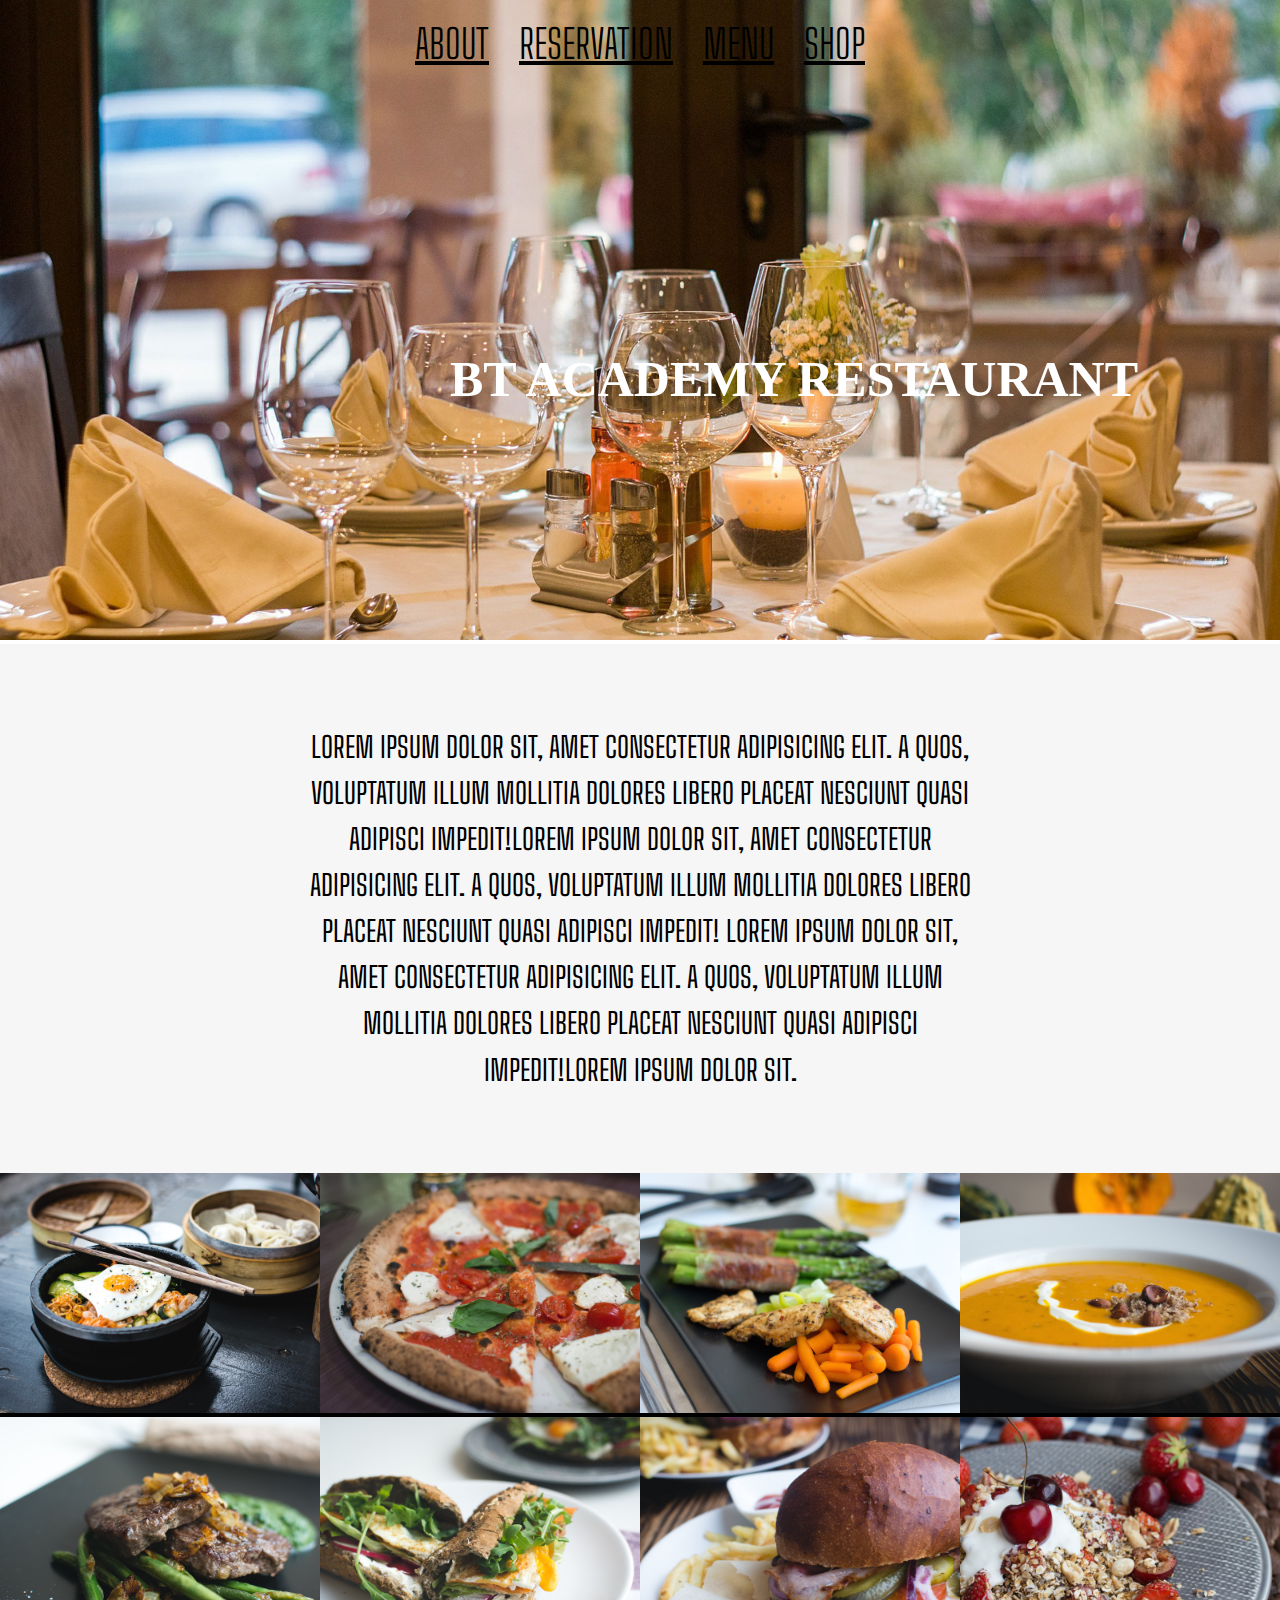
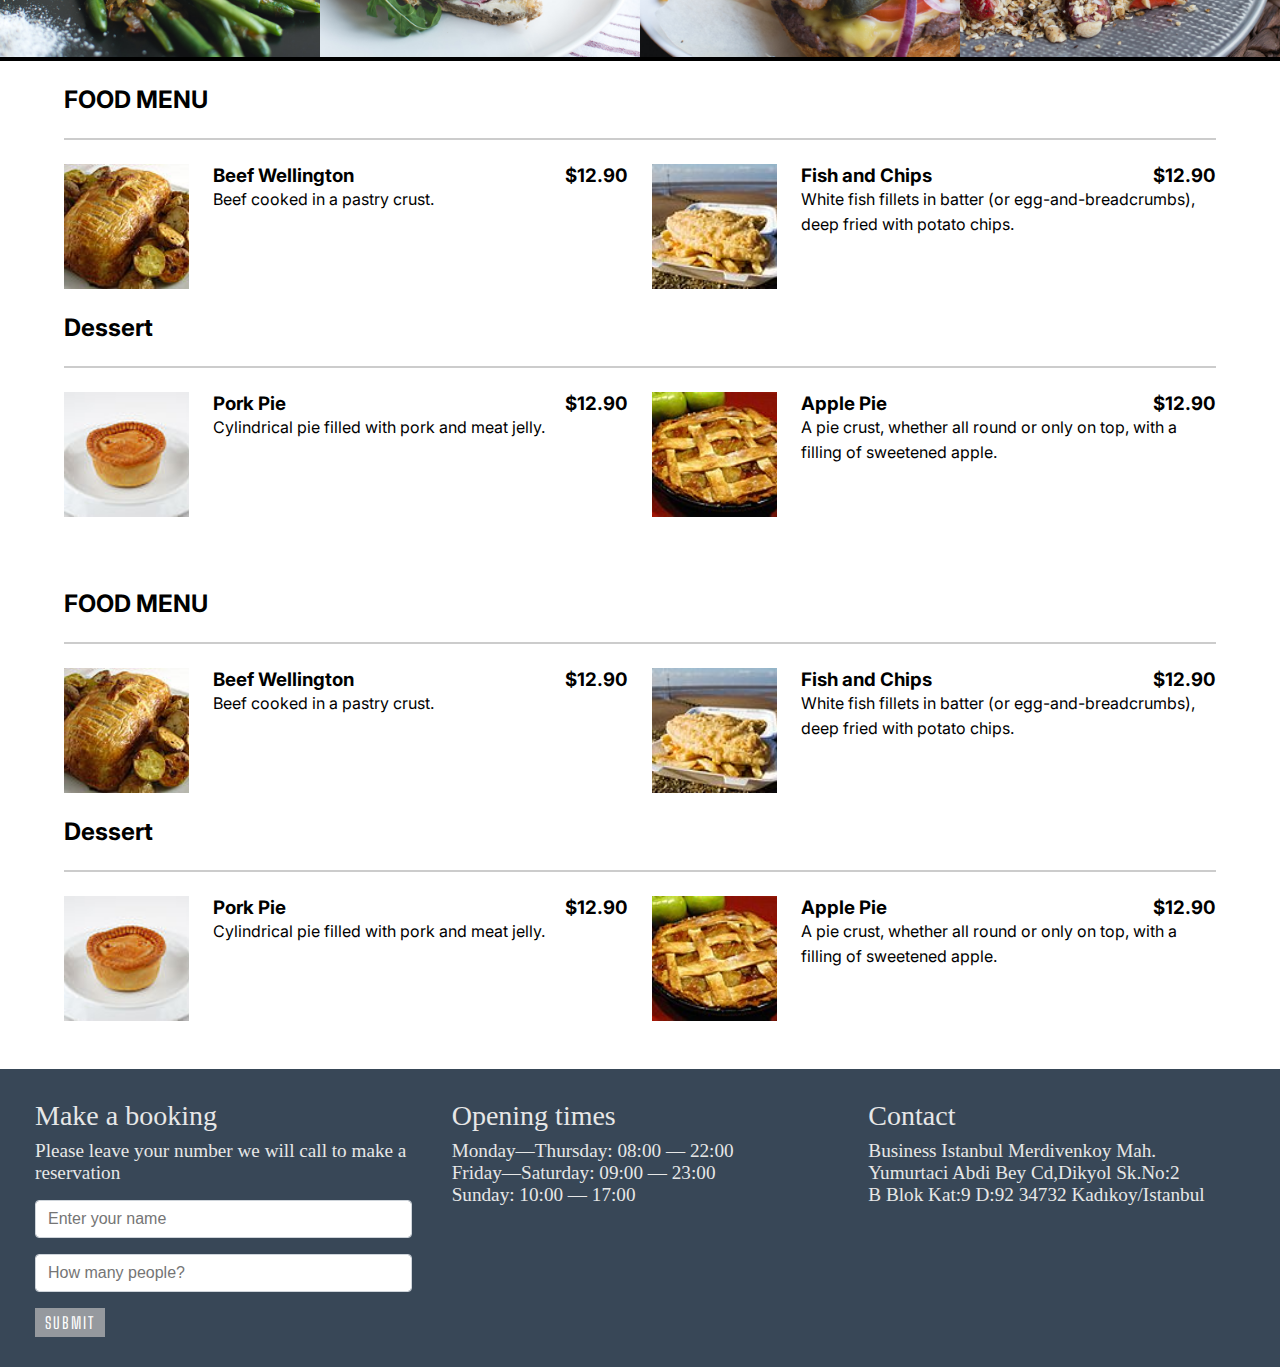
==== commit a3b2347b: "html and css file changed" ====
--- a/index.html
+++ b/index.html
@@ -1,180 +1,320 @@
-<!doctype html>
-<html lang="en">
-
+<!DOCTYPE html>
+<html>
 <head>
-    <title>Big Cheff Restaurant</title>
-    <meta charset="utf-8">
-    <meta name="viewport" content="width=device-width, initial-scale=1, shrink-to-fit=no">
-
-    <link href='https://fonts.googleapis.com/css?family=Roboto:400,100,300,700' rel='stylesheet' type='text/css'>
-
-    <link rel="stylesheet" href="https://stackpath.bootstrapcdn.com/font-awesome/4.7.0/css/font-awesome.min.css">
-
-    <link rel="stylesheet" href="styles/style.css">
-    <script src="scripts/jquery.min.js"></script>
-    <script src="scripts/popper.js"></script>
-    <script src="scripts/bootstrap.min.js"></script>
-    <script src="scripts/main.js"></script>
+	<title>BT ACADEMY RESTAURANT</title>
+	<link rel="stylesheet" href="index.css">
+	<link href="css/bootstrap.min.css" rel="stylesheet">
+    <link href="css/menu.css" rel="stylesheet">
+    <link href='https://fonts.googleapis.com/css?family=Khand:400,300,500,600,700' rel='stylesheet' type='text/css'>
+	<link rel="preconnect" href="https://fonts.gstatic.com">
+	<link href="https://fonts.googleapis.com/css2?family=Inter:wght@400;700&display=swap" rel="stylesheet">
+	<style>
+
+	</style>
 </head>
-
 <body>
-    <section class="ftco-section">
-
-        <div class="container">
-            <div class="row justify-content-between">
-                <div class="col">
-                    <a class="navbar-brand" href="index.html">Big Cheff <span>Restaurant</span></a>
-                </div>
-                <div class="col d-flex justify-content-end">
-                    <div class="social-media">
-                        <p class="mb-0 d-flex">
-                            <a href="#" class="d-flex align-items-center justify-content-center"><span class="fa fa-facebook"><i class="sr-only">Facebook</i></span></a>
-                            <a href="#" class="d-flex align-items-center justify-content-center"><span class="fa fa-twitter"><i class="sr-only">Twitter</i></span></a>
-                            <a href="#" class="d-flex align-items-center justify-content-center"><span class="fa fa-instagram"><i class="sr-only">Instagram</i></span></a>
-                            <a href="#" class="d-flex align-items-center justify-content-center"><span class="fa fa-dribbble"><i class="sr-only">Dribbble</i></span></a>
-                        </p>
-                    </div>
-                </div>
-            </div>
-        </div>
-        <nav class="navbar navbar-expand-lg navbar-dark ftco_navbar bg-dark ftco-navbar-light" id="ftco-navbar">
-            <div class="container">
-
-                <button class="navbar-toggler" type="button" data-toggle="collapse" data-target="#ftco-nav" aria-controls="ftco-nav" aria-expanded="false" aria-label="Toggle navigation">
-	        <span class="fa fa-bars"></span> Menu
-	      </button>
-                <form action="#" class="searchform order-lg-last">
-                    <div class="form-group d-flex">
-                        <input type="text" class="form-control pl-3" placeholder="Search">
-                        <button type="submit" placeholder="" class="form-control search"><span class="fa fa-search"></span></button>
-                    </div>
-                </form>
-                <div class="collapse navbar-collapse" id="ftco-nav">
-                    <ul class="navbar-nav mr-auto">
-                        <li class="nav-item active"><a href="#" class="nav-link">Home</a></li>
-                        <li class="nav-item"><a href="#" class="nav-link">Breakfast</a></li>
-                        <li class="nav-item"><a href="#" class="nav-link">Dinner</a></li>
-                        <li class="nav-item"><a href="#" class="nav-link">Organization</a></li>
-                        <li class="nav-item"><a href="#" class="nav-link">Contact</a></li>
-                    </ul>
-                </div>
-            </div>
-        </nav>
-    </section>
-
-    <div class="container-fluid">
-        <div class="px-lg-5">
-            <div class="row">
-                <div class="col-xl-3 col-lg-4 col-md-6 mb-4">
-                    <div class="bg-white rounded shadow-sm"><img src="images/11.jpg" alt="" class="img-fluid card-img-top">
-                        <div class="p-4">
-                            <h5> <a href="#" class="text-dark">Red paint cup</a></h5>
-                            <p class="small text-muted mb-0">Lorem ipsum dolor sit amet, consectetur adipisicing elit</p>
-                            <div class="d-flex align-items-center justify-content-between rounded-pill bg-light px-3 py-2 mt-4">
-                                <div class="badge badge-warning px-3 rounded-pill font-weight-bold text-white">Details</div>
-                                <div class="badge badge-warning px-3 rounded-pill font-weight-bold text-white">25 EUR</div>
-                            </div>
-                        </div>
-                    </div>
-                </div>
-
-                <div class="col-xl-3 col-lg-4 col-md-6 mb-4">
-                    <div class="bg-white rounded shadow-sm"><img src="images/12.jpg" alt="" class="img-fluid card-img-top">
-                        <div class="p-4">
-                            <h5> <a href="#" class="text-dark">Blorange</a></h5>
-                            <p class="small text-muted mb-0">Lorem ipsum dolor sit amet, consectetur adipisicing elit</p>
-                            <div class="d-flex align-items-center justify-content-between rounded-pill bg-light px-3 py-2 mt-4">
-                                <div class="badge badge-warning px-3 rounded-pill font-weight-bold text-white">Details</div>
-                                <div class="badge badge-warning px-3 rounded-pill font-weight-bold text-white">25 EUR</div>
-                            </div>
-                        </div>
-                    </div>
-                </div>
-
-                <div class="col-xl-3 col-lg-4 col-md-6 mb-4">
-                    <div class="bg-white rounded shadow-sm"><img src="images/13.jpg" alt="" class="img-fluid card-img-top">
-                        <div class="p-4">
-                            <h5> <a href="#" class="text-dark">And She Realized</a></h5>
-                            <p class="small text-muted mb-0">Lorem ipsum dolor sit amet, consectetur adipisicing elit</p>
-                            <div class="d-flex align-items-center justify-content-between rounded-pill bg-light px-3 py-2 mt-4">
-                                <div class="badge badge-warning px-3 rounded-pill font-weight-bold text-white">Details</div>
-                                <div class="badge badge-warning px-3 rounded-pill font-weight-bold text-white">25 EUR</div>
-                            </div>
-                        </div>
-                    </div>
-                </div>
-
-                <div class="col-xl-3 col-lg-4 col-md-6 mb-4">
-                    <div class="bg-white rounded shadow-sm"><img src="images/14.jpg" alt="" class="img-fluid card-img-top">
-                        <div class="p-4">
-                            <h5> <a href="#" class="text-dark">DOSE Juice</a></h5>
-                            <p class="small text-muted mb-0">Lorem ipsum dolor sit amet, consectetur adipisicing elit</p>
-                            <div class="d-flex align-items-center justify-content-between rounded-pill bg-light px-3 py-2 mt-4">
-                                <div class="badge badge-warning px-3 rounded-pill font-weight-bold text-white">Details</div>
-                                <div class="badge badge-warning px-3 rounded-pill font-weight-bold text-white">25 EUR</div>
-                            </div>
-                        </div>
-                    </div>
-                </div>
-
-                <div class="col-xl-3 col-lg-4 col-md-6 mb-4">
-                    <div class="bg-white rounded shadow-sm"><img src="images/15.jpg" alt="" class="img-fluid card-img-top">
-                        <div class="p-4">
-                            <h5> <a href="#" class="text-dark">Pineapple</a></h5>
-                            <p class="small text-muted mb-0">Lorem ipsum dolor sit amet, consectetur adipisicing elit</p>
-                            <div class="d-flex align-items-center justify-content-between rounded-pill bg-light px-3 py-2 mt-4">
-                                <div class="badge badge-warning px-3 rounded-pill font-weight-bold text-white">Details</div>
-                                <div class="badge badge-warning px-3 rounded-pill font-weight-bold text-white">25 EUR</div>
-                            </div>
-                        </div>
-                    </div>
-                </div>
-
-                <div class="col-xl-3 col-lg-4 col-md-6 mb-4">
-                    <div class="bg-white rounded shadow-sm"><img src="images/16.jpg" alt="" class="img-fluid card-img-top">
-                        <div class="p-4">
-                            <h5> <a href="#" class="text-dark">Yellow banana</a></h5>
-                            <p class="small text-muted mb-0">Lorem ipsum dolor sit amet, consectetur adipisicing elit</p>
-                            <div class="d-flex align-items-center justify-content-between rounded-pill bg-light px-3 py-2 mt-4">
-                                <div class="badge badge-warning px-3 rounded-pill font-weight-bold text-white">Details</div>
-                                <div class="badge badge-warning px-3 rounded-pill font-weight-bold text-white">25 EUR</div>
-                            </div>
-                        </div>
-                    </div>
-                </div>
-
-                <div class="col-xl-3 col-lg-4 col-md-6 mb-4">
-                    <div class="bg-white rounded shadow-sm"><img src="images/17.jpg" alt="" class="img-fluid card-img-top">
-                        <div class="p-4">
-                            <h5> <a href="#" class="text-dark">Teal Gameboy</a></h5>
-                            <p class="small text-muted mb-0">Lorem ipsum dolor sit amet, consectetur adipisicing elit</p>
-                            <div class="d-flex align-items-center justify-content-between rounded-pill bg-light px-3 py-2 mt-4">
-                                <div class="badge badge-warning px-3 rounded-pill font-weight-bold text-white">Details</div>
-                                <div class="badge badge-warning px-3 rounded-pill font-weight-bold text-white">25 EUR</div>
-                            </div>
-                        </div>
-                    </div>
-                </div>
-                <!-- End -->
-
-                <!-- Gallery item -->
-                <div class="col-xl-3 col-lg-4 col-md-6 mb-4">
-                    <div class="bg-white rounded shadow-sm"><img src="images/18.jpg" alt="" class="img-fluid card-img-top">
-                        <div class="p-4">
-                            <h5> <a href="#" class="text-dark">Color in Guatemala.</a></h5>
-                            <p class="small text-muted mb-0">Lorem ipsum dolor sit amet, consectetur adipisicing elit</p>
-                            <div class="d-flex align-items-center justify-content-between rounded-pill bg-light px-3 py-2 mt-4">
-                                <div class="badge badge-warning px-3 rounded-pill font-weight-bold text-white">Details</div>
-                                <div class="badge badge-warning px-3 rounded-pill font-weight-bold text-white">25 EUR</div>
-                            </div>
-                        </div>
-                    </div>
-                </div>
-
-            </div>
-
-        </div>
+
+
+
+	<nav>
+        <ul class="nav-flex-row">
+            <li class="nav-item">
+                <a href="#about">About</a>
+            </li>
+            <li class="nav-item">
+                <a href="#reservation">Reservation</a>
+            </li>
+            <li class="nav-item">
+                <a href="#menu">Menu</a>
+            </li>
+            <li class="nav-item">
+                <a href="#shop">Shop</a>
+            </li>
+        </ul>
+    </nav>
+
+	
+	<div class="header">
+		<img src="img/hd_restoran-slide.jpg" alt="BT ACADEMY RESTAURANT">
+		<b>BT ACADEMY RESTAURANT</b>
+	</div>
+
+
+
+
+	
+	
+	<section class="about-section">
+		<article>
+		  
+		  <p>
+			Lorem ipsum dolor sit, amet consectetur adipisicing elit. 
+			A quos, voluptatum illum mollitia dolores libero placeat 
+			nesciunt quasi adipisci impedit!Lorem ipsum dolor sit, 
+			amet consectetur adipisicing elit. 
+			A quos, voluptatum illum mollitia dolores libero placeat 
+			nesciunt quasi adipisci impedit!
+			Lorem ipsum dolor sit, amet consectetur adipisicing elit. 
+			A quos, voluptatum illum mollitia dolores libero placeat 
+			nesciunt quasi adipisci impedit!Lorem ipsum dolor sit.
+		  </p>
+		</article>
+	  </section>
+	
+	 
+	 
+	  <section class="section-meals">
+		<ul class="meals-showcase clearfix">
+		  <li>
+			<figure class="meal-photo">
+			  <img
+				src="img/11.jpg"
+				alt="Korean bibimbap with egg and vegetables"
+			  />
+			</figure>
+		  </li>
+		  <li>
+			<figure class="meal-photo">
+			  <img
+				src="img/12.jpg"
+				alt="Simple italian pizza with cherry tomatoes"
+			  />
+			</figure>
+		  </li>
+		  <li>
+			<figure class="meal-photo">
+			  <img
+				src="img/13.jpg"
+				alt="Chicken breast steak with vegetables"
+			  />
+			</figure>
+		  </li>
+		  <li>
+			<figure class="meal-photo">
+			  <img src="img/14.jpg" alt="Autumn pumpkin soup" />
+			</figure>
+		  </li>
+		</ul>
+  
+		<ul class="meals-showcase clearfix">
+		  <li>
+			<figure class="meal-photo">
+			  <img
+				src="img/15.jpg"
+				alt="Paleo beef steak with vegetables"
+			  />
+			</figure>
+		  </li>
+		  <li>
+			<figure class="meal-photo">
+			  <img
+				src="img/16.jpg"
+				alt="Healthy baguette with egg and vegetables"
+			  />
+			</figure>
+		  </li>
+		  <li>
+			<figure class="meal-photo">
+			  <img
+				src="img/17.jpg"
+				alt="Burger with cheddar and bacon"
+			  />
+			</figure>
+		  </li>
+		  <li>
+			<figure class="meal-photo">
+			  <img
+				src="img/18.jpg"
+				alt="Granola with cherries and strawberries"
+			  />
+			</figure>
+		  </li>
+		</ul>
+	  </section>
+
+
+
+
+  <div class="menupage">
+    <div class="menu">
+      <h2 class="menu-group-heading">
+        FOOD MENU
+      </h2>
+      <div class="menu-group">
+        <div class="menu-item">
+          <img class="menu-item-image" src="img/20.jpg" alt="BeefWellington">
+          <div class="menu-item-text">
+            <h3 class="menu-item-heading">
+              <span class="menu-item-name">Beef Wellington</span>
+              <span class="menu-item-price">$12.90</span>
+            </h3>
+            <p class="menu-item-description">
+              Beef cooked in a pastry crust.
+            </p>
+          </div>
+        </div>
+        <div class="menu-item">
+          <img class="menu-item-image" src="img/21.jpg" alt="FishandChips">
+          <div class="menu-item-text">
+            <h3 class="menu-item-heading">
+              <span class="menu-item-name">Fish and Chips</span>
+              <span class="menu-item-price">$12.90</span>
+            </h3>
+            <p class="menu-item-description">
+              White fish fillets in batter (or egg-and-breadcrumbs), deep fried with potato chips.
+            </p>
+          </div>
+        </div>
+      </div>
+      
+	 
+	  <h2 class="menu-group-heading">
+        Dessert
+      </h2>
+      <div class="menu-group">
+        <div class="menu-item">
+          <img class="menu-item-image" src="img/22.jpg" alt="PorkPie">
+          <div class="menu-item-text">
+            <h3 class="menu-item-heading">
+              <span class="menu-item-name">Pork Pie</span>
+              <span class="menu-item-price">$12.90</span>
+            </h3>
+            <p class="menu-item-description">
+              Cylindrical pie filled with pork and meat jelly.
+            </p>
+          </div>
+        </div>
+        <div class="menu-item">
+          <img class="menu-item-image" src="img/23.jpg" alt="ApplePie">
+          <div class="menu-item-text">
+            <h3 class="menu-item-heading">
+              <span class="menu-item-name">Apple Pie</span>
+              <span class="menu-item-price">$12.90</span>
+            </h3>
+            <p class="menu-item-description">
+              A pie crust, whether all round or only on top, with a filling of sweetened apple.
+            </p>
+          </div>
+        </div>
+      </div>
     </div>
+  </div>
+  <div class="menupage">
+    <div class="menu">
+      <h2 class="menu-group-heading">
+        FOOD MENU
+      </h2>
+      <div class="menu-group">
+        <div class="menu-item">
+          <img class="menu-item-image" src="img/20.jpg" alt="BeefWellington">
+          <div class="menu-item-text">
+            <h3 class="menu-item-heading">
+              <span class="menu-item-name">Beef Wellington</span>
+              <span class="menu-item-price">$12.90</span>
+            </h3>
+            <p class="menu-item-description">
+              Beef cooked in a pastry crust.
+            </p>
+          </div>
+        </div>
+        <div class="menu-item">
+          <img class="menu-item-image" src="img/21.jpg" alt="FishandChips">
+          <div class="menu-item-text">
+            <h3 class="menu-item-heading">
+              <span class="menu-item-name">Fish and Chips</span>
+              <span class="menu-item-price">$12.90</span>
+            </h3>
+            <p class="menu-item-description">
+              White fish fillets in batter (or egg-and-breadcrumbs), deep fried with potato chips.
+            </p>
+          </div>
+        </div>
+      </div>
+
+      <h2 class="menu-group-heading">
+        Dessert
+      </h2>
+      <div class="menu-group">
+        <div class="menu-item">
+          <img class="menu-item-image" src="img/22.jpg" alt="PorkPie">
+          <div class="menu-item-text">
+            <h3 class="menu-item-heading">
+              <span class="menu-item-name">Pork Pie</span>
+              <span class="menu-item-price">$12.90</span>
+            </h3>
+            <p class="menu-item-description">
+              Cylindrical pie filled with pork and meat jelly.
+            </p>
+          </div>
+        </div>
+        <div class="menu-item">
+          <img class="menu-item-image" src="img/23.jpg" alt="ApplePie">
+          <div class="menu-item-text">
+            <h3 class="menu-item-heading">
+              <span class="menu-item-name">Apple Pie</span>
+              <span class="menu-item-price">$12.90</span>
+            </h3>
+            <p class="menu-item-description">
+              A pie crust, whether all round or only on top, with a filling of sweetened apple.
+            </p>
+          </div>
+        </div>
+      </div>
+    </div>
+  </div>
+
+	
+
+		</div>
+
+  
+</div> 
+
+
+<div class="container">
+    <div class="row-flex">
+      <div class="flex-column-form">
+        <h4>
+          Make a booking
+        </h4>
+      <form class="media-centered">
+          <div class="form-group">
+            <p>
+              Please leave your number we will call to make a reservation
+            </p>
+            <input type="name" class="form-control" id="exampleInputName1" aria-describedby="nameHelp" placeholder="Enter your name">
+          </div>
+          <div class="form-group">
+            <input type="number" class="form-control" id="exampleInputphoneNumber1" placeholder="How many people?">
+          </div>
+          <button type="submit" class="btn btn-primary">Submit</button>
+      </form>
+      </div>
+      <div class="opening-time">
+        <h4>
+          Opening times
+        </h4>
+        <p>
+         <span>Monday—Thursday: 08:00 — 22:00</span> 
+         <span>Friday—Saturday: 09:00 — 23:00 </span>
+         <span>Sunday: 10:00 — 17:00</span>
+        </p>
+      </div>
+      <div class="contact-adress">
+        <h4>
+          Contact
+        </h4>
+        <p>
+          <span>Business Istanbul Merdivenkoy Mah.</span>
+          <span>Yumurtaci Abdi Bey Cd,Dikyol Sk.No:2</span>
+          <span>B Blok Kat:9 D:92 34732 Kadıkoy/Istanbul</span>
+        </p>
+      </div>
+    </div>
+    </div>
+
+	
 </body>
 
+
 </html>--- a/index.css
+++ b/index.css
@@ -0,0 +1,306 @@
+@import url('https://fonts.googleapis.com/css?family=Big+Shoulders+Text:100, 300, 400, 500, 600, 700, 800, 900&display=swap');
+ 
+.nav-flex-row {
+    display: flex;
+    flex-direction: row;
+    justify-content: center;
+    position: absolute;
+    z-index: 100;
+    left: 0;
+    width: 100%;
+    padding: 0;
+}
+ 
+.nav-flex-row li {
+    text-decoration: none;
+    list-style-type: none;
+    padding: 20px 15px;
+}
+ 
+.nav-flex-row li a {
+    font-family: 'Big Shoulders Text', cursive;
+    color: #000;
+    font-size: 2.5em;
+    text-transform: uppercase;
+    font-weight: 300;
+}
+.nav-flex-row li a:hover{
+    background: #E7E7E7;
+}
+
+
+
+
+
+
+div.gallery{
+	border:1px solid rgb(236,216,216);
+		}
+div.gallery img{
+	width: 100%;
+	height: auto;
+		}
+div.desc{
+	padding: 15px;
+	text-align: center;
+		}
+div.gallery:hover{
+	border:1px solid black;
+		}
+*{
+	box-sizing: border-box;
+		}
+.responsive{
+	padding: 0px 6px;
+	float: left;
+	width: 25%;
+		}
+.clearfix::after{
+	content: "";
+	display: table;
+	clear: both;
+		}
+
+@media only screen and (max-width: 700px){
+	.responsive{
+		width: 50%;
+			}
+		}
+
+.header {
+	position: relative;
+	
+}
+
+.header img {
+	width: 100%;
+
+}
+
+.header b {
+	position: absolute;
+	left: 450px;
+	top: 350px;
+	z-index:100;
+    color:#ffffff;
+    font-size:50px;
+    font-weight:bold;
+
+}
+
+.about-section {
+    display: flex;
+    align-items: center;
+    background-color: #f3f3f3c0;
+    padding: 50px 30px;
+}
+
+.about-section p {
+    text-align: center;
+    width: 60%;
+    margin: auto;
+    font-family: 'Big Shoulders Text';
+    font-size: 1.8em;
+    text-transform: uppercase;
+	padding: 30px;
+	line-height: 160%;
+}
+
+
+
+
+
+
+
+
+.section-meals {
+		padding: 0;
+	}
+
+.meals-showcase {
+    list-style: none;
+    width: 100%;
+}
+
+
+.meals-showcase li {
+    display: block;
+    float: left;
+    width: 25%;
+}
+
+* {
+    margin: 0;
+    padding: 0;
+    box-sizing: border-box;
+}
+
+.meal-photo {
+    width: 100%;
+    margin: 0;
+    overflow: hidden;
+    background-color: #000;
+}
+
+.meal-photo img {
+   
+    width: 100%;
+    height: auto;
+    
+}
+
+
+
+
+.menupage {
+	max-width: 1200px;
+	margin: 0 auto;
+	padding: 1.5em;
+  }
+  
+  .menu {
+	font-family: "Inter", sans-serif;
+	font-size: 14px;
+  }
+  
+  .menu-group-heading {
+	margin: 0;
+	padding-bottom: 1em;
+	border-bottom: 2px solid #ccc;
+  }
+  
+  .menu-group {
+	display: grid;
+	grid-template-columns: 1fr;
+	gap: 1.5em;
+	padding: 1.5em 0;
+  }
+  
+  .menu-item {
+	display: flex;
+  }
+  
+  .menu-item-image {
+	width: 80px;
+	height: 80px;
+	flex-shrink: 0;
+	object-fit: cover;
+	margin-right: 1.5em;
+  }
+  
+  .menu-item-text {
+	flex-grow: 1;
+  }
+  
+  .menu-item-heading {
+	display: flex;
+	justify-content: space-between;
+	margin: 0;
+  }
+  
+  .menu-item-name {
+	margin-right: 1.5em;
+  }
+  
+  .menu-item-description {
+	line-height: 1.6;
+  }
+  
+  @media screen and (min-width: 992px) {
+	.menu {
+	  font-size: 16px;
+	}
+  
+	.menu-group {
+	  grid-template-columns: repeat(2, 1fr);
+	}
+  
+	.menu-item-image {
+	  width: 125px;
+	  height: 125px;
+	}
+  }
+
+.container {
+    width: 100%;
+    padding-right: 15px;
+    padding-left: 15px;
+    margin-right: auto;
+    margin-left: auto;
+    background-color: #384757;
+}
+
+.row-flex {
+    display: flex;
+    flex-direction: row;
+}
+
+.flex-column-form {
+    display: flex;
+    flex-direction: column;
+    flex: 1;
+    margin: 30px 20px;
+}
+
+.h4, h4 {
+    font-size: 1.75rem;
+	margin-bottom: .5rem;
+    font-weight: 500;
+    line-height: 1.2;
+    color: #E7E7E7;
+}
+
+.opening-time, .contact-adress {
+    flex: 1;
+    margin: 30px 20px;
+    font-size: 1.2em;
+	
+}
+
+.opening-time p span, .contact-adress p span {
+    display: block;
+    color: #E7E7E7;
+}
+.form-group p{
+    font-size: 1.2em;
+    color: #E7E7E7;
+}
+p {
+    margin-top: 0;
+    margin-bottom: 1rem;
+}
+
+.form-control {
+    display: block;
+    width: 100%;
+ 
+    padding: .375rem .75rem;
+    font-size: 1rem;
+    font-weight: 400;
+    line-height: 1.5;
+    color: #495057;
+    background-color: #fff;
+    background-clip: padding-box;
+    border: 1px solid #ced4da;
+    border-radius: .25rem;
+    transition: border-color .15s ease-in-out,box-shadow .15s ease-in-out;
+}
+
+.form-group {
+    margin-bottom: 1rem;
+}
+
+.btn.btn-primary {
+    font-family: 'Big Shoulders Text', cursive;
+    color: #ffffff;
+    background-color: #95999e;
+    text-transform: uppercase;
+    font-size: 16px;
+    padding: 5px 10px;
+    letter-spacing: 2px;
+    border: 0;
+}
+
+.h4{
+  color: #E7E7E7;
+}